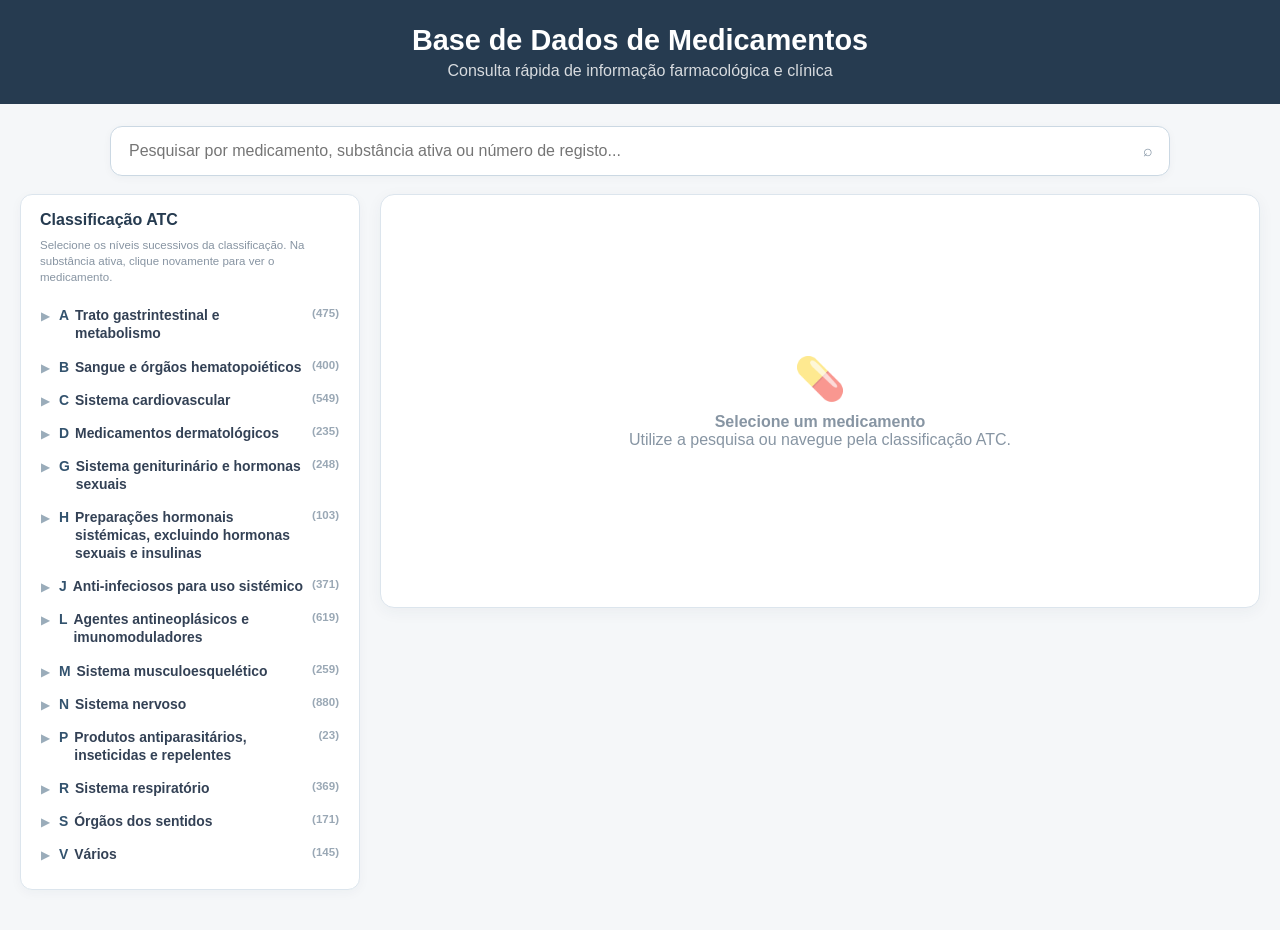
==== index.html @ 6e129ccd "Mensagem do que alteraste" ====
<!DOCTYPE html>
<html lang="pt">

<head>

<meta charset="UTF-8">

<meta
    name="viewport"
    content="width=device-width, initial-scale=1.0"
>

<title>Vademecum | Consulta de Medicamentos</title>


<style>

:root {

    --primary: #263b50;
    --accent: #258fc9;
    --accent-soft: #edf7fc;

    --bg: #f5f7f9;
    --card: #ffffff;

    --text: #334155;
    --muted: #64748b;

    --border: #dce5ed;

}


* {
    box-sizing: border-box;
}


html {
    scroll-behavior: smooth;
}


body {

    margin: 0;

    font-family:
        -apple-system,
        BlinkMacSystemFont,
        "Segoe UI",
        Roboto,
        Helvetica,
        Arial,
        sans-serif;

    background: var(--bg);

    color: var(--text);

}


/* =========================================================
   CABEÇALHO
========================================================= */

header {

    background: var(--primary);

    color: white;

    text-align: center;

    padding: 24px 20px;

}


header h1 {

    margin: 0 0 5px;

    font-size: 1.8rem;

}


header p {

    margin: 0;

    opacity: .82;

}


/* =========================================================
   PESQUISA
========================================================= */

.search-area {

    max-width: 1100px;

    margin: 22px auto 18px;

    padding: 0 20px;

    position: relative;

    z-index: 20;

}


.search-wrapper {

    position: relative;

}


.search-box {

    width: 100%;

    padding: 15px 48px 15px 18px;

    border: 1px solid #cbd8e3;

    border-radius: 12px;

    background: white;

    font-size: 1rem;

    color: var(--text);

    outline: none;

    box-shadow:
        0 2px 8px rgba(30, 50, 70, .04);

}


.search-box:focus {

    border-color: var(--accent);

    box-shadow:
        0 0 0 3px rgba(36, 150, 223, .10);

}


.search-icon {

    position: absolute;

    right: 17px;

    top: 50%;

    transform: translateY(-50%);

    color: #8494a4;

    pointer-events: none;

}


.search-results {

    display: none;

    position: absolute;

    top: calc(100% + 7px);

    left: 0;

    right: 0;

    background: white;

    border: 1px solid var(--border);

    border-radius: 12px;

    box-shadow:
        0 12px 30px rgba(30, 50, 70, .15);

    overflow-y: auto;

    max-height: 430px;

}


.search-results.visivel {

    display: block;

}


.search-result {

    padding: 12px 16px;

    cursor: pointer;

    border-bottom: 1px solid #edf1f5;

    display: flex;

    justify-content: space-between;

    gap: 20px;

}


.search-result:hover {

    background: #f5faff;

}


.search-result-name {

    font-weight: 700;

    color: var(--primary);

    margin-bottom: 3px;

}


.search-result-sub {

    font-size: .83rem;

    color: var(--muted);

}


.search-result-reg {

    font-size: .75rem;

    color: #8291a1;

    white-space: nowrap;

}


.sem-resultados {

    padding: 18px;

    text-align: center;

    color: var(--muted);

}


/* =========================================================
   LAYOUT
========================================================= */

.workspace {

    max-width: 1500px;

    margin: 0 auto 40px;

    padding: 0 20px;

    display: grid;

    grid-template-columns:
        340px minmax(0, 1fr);

    gap: 20px;

    align-items: start;

}


/* =========================================================
   ÁRVORE ATC
========================================================= */

.atc-panel {

    background: white;

    border: 1px solid var(--border);

    border-radius: 12px;

    padding: 16px 13px 18px;

    position: sticky;

    top: 15px;

    max-height: calc(100vh - 30px);

    overflow-y: auto;

    box-shadow:
        0 3px 12px rgba(30, 50, 70, .04);

}


.atc-panel h2 {

    font-size: 1rem;

    margin: 0 6px 14px;

    color: var(--primary);

}


.atc-help {

    margin: -6px 6px 14px;

    color: #8794a2;

    font-size: .72rem;

    line-height: 1.4;

}


.atc-node {

    position: relative;

}


.atc-children {

    display: none;

    position: relative;

    margin-left: 13px;

    padding-left: 12px;

}


.atc-children::before {

    content: "";

    position: absolute;

    left: 2px;

    top: 0;

    bottom: 6px;

    width: 2px;

    background: #d9eaf6;

    border-radius: 3px;

}


.atc-node.open > .atc-children {

    display: block;

}


.atc-row {

    width: 100%;

    border: 0;

    background: transparent;

    color: var(--text);

    text-align: left;

    padding: 7px;

    margin: 1px 0;

    border-radius: 7px;

    cursor: pointer;

    display: flex;

    align-items: flex-start;

    gap: 6px;

    font-family: inherit;

    line-height: 1.3;

}


.atc-row:hover {

    background: #f3f8fc;

}


.atc-row.active {

    background: var(--accent-soft);

    color: #176ea7;

}


.atc-arrow {

    width: 12px;

    flex: 0 0 12px;

    color: #9aacba;

    font-size: .68rem;

    margin-top: 3px;

    transition:
        transform .18s ease;

}


.atc-node.open >
.atc-row
.atc-arrow {

    transform: rotate(90deg);

}


.atc-code {

    font-weight: 750;

    color: #33536e;

    flex-shrink: 0;

}


.atc-row.active
.atc-code {

    color: #1378b9;

}


.atc-name {

    flex: 1;

    min-width: 0;

}


.atc-count {

    font-size: .72rem;

    color: #9aa8b5;

    white-space: nowrap;

}


.atc-row[data-level="0"] {

    font-size: .87rem;

    font-weight: 650;

}


.atc-row[data-level="1"] {

    font-size: .84rem;

}


.atc-row[data-level="2"],
.atc-row[data-level="3"],
.atc-row[data-level="4"] {

    font-size: .82rem;

}


.atc-row.substance {

    color: #176ea7;

}


.atc-row.substance
.atc-name {

    font-weight: 650;

}


/* =========================================================
   MEDICAMENTOS NA ÁRVORE
========================================================= */

.product-children {

    display: none;

    margin:
        2px 0 5px 26px;

    padding-left: 11px;

    border-left:
        2px solid #dceef9;

}


.atc-node.show-products >
.product-children {

    display: block;

}


.tree-product {

    display: block;

    width: 100%;

    border: 0;

    background: transparent;

    text-align: left;

    padding: 7px 8px;

    border-radius: 6px;

    cursor: pointer;

    font-family: inherit;

    color: #566a7d;

    font-size: .79rem;

}


.tree-product:hover {

    background: #f3f8fc;

    color: #176ea7;

}


.tree-product.active {

    background: #e9f5fc;

    color: #176ea7;

    font-weight: 650;

}


/* =========================================================
   FICHA
========================================================= */

.medicine-panel {

    min-width: 0;

}


#detalhe-medicamento {

    background: white;

    border:
        1px solid var(--border);

    border-radius: 14px;

    padding: 26px;

    box-shadow:
        0 4px 16px rgba(30, 50, 70, .05);

}


.empty-state {

    min-height: 360px;

    display: flex;

    flex-direction: column;

    align-items: center;

    justify-content: center;

    color: #8795a3;

    text-align: center;

}


.empty-state-icon {

    font-size: 2.6rem;

    opacity: .55;

    margin-bottom: 10px;

}


/* =========================================================
   TRADING CARD
========================================================= */

.trading-card-header {

    display: grid;

    grid-template-columns:
        145px minmax(0, 1fr);

    gap: 26px;

    padding-bottom: 24px;

    border-bottom:
        1px solid var(--border);

}


.coluna-foto-registo {

    display: flex;

    flex-direction: column;

    align-items: center;

}


.produto-foto {

    width: 136px;

    height: 156px;

    border:
        1px solid #d6e1e9;

    border-radius: 11px;

    background: white;

    display: flex;

    align-items: center;

    justify-content: center;

    overflow: hidden;

}


.produto-foto img {

    width: 100%;

    height: 100%;

    object-fit: contain;

    padding: 5px;

}


.registo-abaixo {

    margin-top: 8px;

    text-align: center;

    font-size: .74rem;

    color: #596b7c;

    line-height: 1.35;

}


.registo-abaixo strong {

    color: var(--primary);

}


.produto-info-principal h1 {

    margin: 3px 0 12px;

    color: var(--primary);

    font-size: 1.82rem;

    letter-spacing: -.02em;

}

.marca-registada {

    font-size: .52em;

    vertical-align: super;

    margin-left: 2px;

    font-weight: 700;

}


.produto-info-principal p {

    margin: 6px 0;

    font-size: .92rem;

    line-height: 1.5;

}


.med-link {

    width: fit-content;

    max-width: 100%;

    display: flex;

    align-items: center;

    gap: 7px;

    border: 0;

    background: transparent;

    padding: 2px 0;

    font-family: inherit;

    text-align: left;

    cursor: pointer;

    border-radius: 6px;

    transition:
        color .15s,
        background .15s,
        transform .15s;

}


.med-link:hover {

    color: var(--accent);

    transform: translateX(2px);

}


.med-link:focus-visible {

    outline: 2px solid rgba(37, 143, 201, .28);

    outline-offset: 3px;

}


.med-substancia {

    color: #3d5c78;

    font-size: 1rem;

    margin: 0 0 2px;

}


.med-forma-dose {

    color: #526d86;

    font-size: .95rem;

    margin: 2px 0 0;

}


.med-link-seta {

    font-size: 1.25em;

    line-height: 1;

    color: var(--accent);

    transition: transform .15s;

}


.med-link:hover .med-link-seta {

    transform: translateX(2px);

}


/* =========================================================
   INDICAÇÃO RESUMIDA
========================================================= */

.indicacao-rapida {

    display: inline-flex;

    align-items: center;

    gap: 5px;

    margin-top: 5px;

    padding: 0;

    border: 0;

    background: none;

    color: #536b7e;

    font-family: inherit;

    font-size: .88rem;

    cursor: pointer;

    text-align: left;

}


.indicacao-rapida strong {

    color: var(--primary);

}


.indicacao-rapida:hover {

    color: var(--accent);

}


.indicacao-seta {

    color: var(--accent);

    font-size: 1rem;

}


/* =========================================================
   ATALHOS CLÍNICOS
========================================================= */

.clinical-shortcuts {

    display: flex;

    flex-wrap: wrap;

    gap: 10px;

    margin-top: 23px;

}


.clinical-button {

    min-width: 112px;

    min-height: 116px;

    border: 1px solid #d8e3ec;

    background: #f8fbfd;

    color: #294b68;

    border-radius: 16px;

    padding: 14px 13px 11px;

    cursor: pointer;

    font-family: inherit;

    text-align: center;

    box-shadow: 0 2px 7px rgba(35, 60, 80, .035);

    transition:
        transform .15s,
        box-shadow .15s,
        border-color .15s,
        filter .15s;

}


.clinical-button:hover {

    transform: translateY(-2px);

    border-color: #b7cbdc;

    box-shadow: 0 7px 18px rgba(35, 60, 80, .09);

    filter: saturate(1.04);

}


/*
   As cores abaixo identificam categorias visuais.
   NÃO representam segurança, risco ou recomendação clínica.
*/

.shortcut-age {

    background: #eef7fd;

    color: #245a7d;

    border-color: #cfe4f2;

}


.shortcut-posologia {

    background: #eef9f5;

    color: #256553;

    border-color: #cee9df;

}


.shortcut-gravidez {

    background: #f4f2fb;

    color: #514b79;

    border-color: #ded9ef;

}


.shortcut-aleitamento {

    background: #f1f5fb;

    color: #405b7b;

    border-color: #d7e0ed;

}


.shortcut-conducao {

    background: #f4f7f9;

    color: #405a6d;

    border-color: #dbe3e8;

}


.shortcut-precaucoes {

    background: #f8f5f1;

    color: #665849;

    border-color: #e8ded3;

}


/* ÍCONE */

.clinical-icon {

    height: 44px;

    display: flex;

    align-items: center;

    justify-content: center;

    margin-bottom: 8px;

}


.clinical-icon svg {

    width: 40px;

    height: 40px;

    fill: none;

    stroke: currentColor;

    stroke-width: 1.8;

    stroke-linecap: round;

    stroke-linejoin: round;

}


/* IDADE */

.age-icon {

    width: 43px;

    height: 43px;

    margin: 0 auto 9px;

    border: 2px solid currentColor;

    border-radius: 50%;

    display: flex;

    align-items: center;

    justify-content: center;

    font-size: .94rem;

    font-weight: 800;

}


/* TEXTOS */

.clinical-label {

    display: block;

    font-size: .78rem;

    line-height: 1.15;

    font-weight: 750;

}


.clinical-info {

    display: block;

    margin-top: 7px;

    font-size: .64rem;

    color: currentColor;

    opacity: .66;

    letter-spacing: .02em;

}


.clinical-info::after {

    content: "  →";

    font-size: .78rem;

}


/* =========================================================
   SECÇÕES
========================================================= */

.sections {

    margin-top: 20px;

}


.nivel-secao {

    margin-bottom: 12px;

    border:
        1px solid var(--border);

    border-radius: 10px;

    overflow: hidden;

    background: white;

}


.nivel-secao > summary {

    padding: 14px 18px;

    cursor: pointer;

    color: var(--primary);

    background: #f8fafc;

    user-select: none;

    list-style: none;

    display: grid;

    grid-template-columns: 44px minmax(0, 1fr) 32px;

    align-items: center;

    gap: 12px;

}


.nivel-secao > summary::-webkit-details-marker {

    display: none;

}


.nivel-secao > summary:hover {

    background: #f2f7fa;

}


.section-icon {

    width: 40px;

    height: 40px;

    border-radius: 50%;

    display: flex;

    align-items: center;

    justify-content: center;

    font-size: 1.15rem;

    background: #edf6fc;

}


.section-title {

    display: block;

    font-weight: 750;

    font-size: .98rem;

    line-height: 1.25;

}


.section-subtitle {

    display: block;

    margin-top: 3px;

    color: #718399;

    font-size: .75rem;

    font-weight: 400;

    line-height: 1.35;

}


.section-chevron {

    width: 30px;

    height: 30px;

    border-radius: 50%;

    display: flex;

    align-items: center;

    justify-content: center;

    background: #edf3f8;

    color: #35546d;

    font-size: 1rem;

    transition: transform .18s ease;

}


.nivel-secao[open] > summary .section-chevron {

    transform: rotate(180deg);

}


#grupo-propriedades .section-icon {

    background: #f2effc;

}


#grupo-farmaceuticas .section-icon {

    background: #fceff4;

}


.sub-secoes-container {

    padding:
        7px 18px 18px;

    border-top:
        1px solid #edf1f4;

}


.campo-sub {

    scroll-margin-top: 20px;

    padding: 15px 4px;

    border-bottom:
        1px solid #edf1f4;

    transition:
        background .3s,
        box-shadow .3s;

}


.campo-sub:last-child {

    border-bottom: 0;

}


.campo-sub > strong {

    display: block;

    color: var(--primary);

    font-size: .93rem;

    margin-bottom: 7px;

}


.campo-texto {

    white-space: pre-line;

    color: #526477;

    line-height: 1.62;

    font-size: .9rem;

}


.campo-sub.highlight {

    background: #fff9dc;

    box-shadow:
        inset 4px 0 0 #e4bd3d;

    border-radius: 6px;

    padding-left: 12px;

}


/* =========================================================
   SUBBLOCOS DO RCM
========================================================= */

.rcm-subbloco {
    scroll-margin-top: 20px;
    margin-top: 16px;
}

.rcm-subbloco:first-child {
    margin-top: 4px;
}

.rcm-subtitulo {
    display: block;
    margin-bottom: 6px;
    color: var(--primary);
    font-size: .88rem;
}

.rcm-subbloco.highlight {
    background: #fff9dc;
    box-shadow: inset 4px 0 0 #e4bd3d;
    border-radius: 6px;
    padding: 10px 12px;
}


.farmaceuticas-grid {

    display: grid;

    grid-template-columns: minmax(0, 1fr) minmax(0, 1fr);

    gap: 0 28px;

}


.farmaceuticas-coluna {

    min-width: 0;

}


.farmaceuticas-coluna .campo-sub:last-child {

    border-bottom: 0;

}


@media (max-width: 850px) {

    .farmaceuticas-grid {

        grid-template-columns: 1fr;

        gap: 0;

    }

}


/* =========================================================
   EXCIPIENTES
========================================================= */

.excipientes-lista {

    margin: 8px 0 0;

    padding-left: 22px;

    columns: 2;

    column-gap: 35px;

}


.excipientes-lista li {

    break-inside: avoid;

    margin-bottom: 7px;

    color: #526477;

    font-size: .9rem;

    line-height: 1.4;

}


/* =========================================================
   VÍDEOS
========================================================= */

.video-box {

    margin-top: 15px;

    padding-top: 14px;

    border-top:
        1px dashed #dce5eb;

}


.video-box-title {

    font-size: .78rem;

    font-weight: 700;

    color: #65788a;

    margin-bottom: 8px;

}


.video-box iframe {

    width: 100%;

    max-width: 680px;

    aspect-ratio: 16 / 9;

    border: 0;

    border-radius: 10px;

}


/* =========================================================
   RESPONSIVO
========================================================= */

@media (max-width: 950px) {

    .workspace {

        grid-template-columns:
            1fr;

    }


    .atc-panel {

        position: static;

        max-height: 430px;

    }

}


@media (max-width: 650px) {

    .workspace,
    .search-area {

        padding-left: 12px;

        padding-right: 12px;

    }


    #detalhe-medicamento {

        padding: 17px;

    }


    .trading-card-header {

        grid-template-columns:
            1fr;

    }


    .coluna-foto-registo {

        align-items:
            flex-start;

    }


    .excipientes-lista {

        columns: 1;

    }

}


/* CLASSIFICAÇÃO DE DISPENSA — visual compacto com ícone circular e divisor */
.produto-info-principal { min-width: 0; }
.medicamento-topo { display:flex; align-items:flex-start; justify-content:space-between; gap:14px; flex-wrap:wrap; margin-bottom:7px; }
.medicamento-topo h1 { margin:3px 0 0; }
.dispensa-indicador {
  --dispensa-cor:#2368c5; --dispensa-fundo:#f4f8ff; --dispensa-borda:#bcd5ff;
  display:inline-flex; align-items:center; gap:10px; flex-shrink:0;
  max-width:min(100%, 350px); min-height:49px; box-sizing:border-box;
  padding:6px 13px 6px 7px; border:1px solid var(--dispensa-borda);
  border-radius:18px; background:var(--dispensa-fundo); color:#203a54;
  font-size:.72rem; font-weight:750; line-height:1.28;
  box-shadow:0 3px 12px rgba(29,56,85,.045); cursor:default;
}
.dispensa-icone {
  width:38px; height:38px; flex:0 0 38px; display:flex;
  align-items:center; justify-content:center; border-radius:50%;
  background:color-mix(in srgb, var(--dispensa-cor) 9%, white);
  color:var(--dispensa-cor);
}
.dispensa-icone svg { width:29px; height:29px; fill:none; stroke:currentColor; stroke-width:2.2; stroke-linecap:round; stroke-linejoin:round; }
.dispensa-msrm .dispensa-icone svg { stroke:none; fill:currentColor; }
.dispensa-separador { width:1px; height:30px; flex:0 0 1px; background:var(--dispensa-borda); }
.dispensa-texto { display:block; min-width:0; }
.dispensa-texto small { display:block; margin-top:2px; font-size:.69rem; font-weight:500; color:#708098; }
.dispensa-msrm { --dispensa-cor:#d72648; --dispensa-fundo:#fff7f9; --dispensa-borda:#ffbdcb; }
.dispensa-mnsrm { --dispensa-cor:#1768dc; --dispensa-fundo:#f5f9ff; --dispensa-borda:#c1d6ff; }
.dispensa-mnsrm-ef { --dispensa-cor:#078f7d; --dispensa-fundo:#f2fbf8; --dispensa-borda:#b5e5d9; }
@media (max-width:650px) {
  .medicamento-topo { flex-direction:column; align-items:flex-start; }
  .dispensa-indicador { max-width:100%; }
}


/* Agrupamento de apresentações */
.tree-brand {width:100%;border:0;background:#f0f7fc;color:#234c6a;border-radius:7px;padding:9px;text-align:left;cursor:pointer;font-weight:700;margin:4px 0;display:flex;justify-content:space-between;gap:8px}
.tree-brand small,.tree-form small{color:#7b90a4;font-weight:400}
.tree-brand-children{display:none;padding-left:12px;border-left:2px solid #dceef9}
.tree-brand-children.open{display:block}
.tree-form{display:block;width:100%;background:none;border:0;text-align:left;padding:7px 4px;cursor:pointer;color:#365a77;font-weight:600}
.tree-form-children{display:none;padding-left:10px}
.tree-form-children.open{display:block}
.tree-product{font-weight:400}
.search-group-more{color:#74899c;font-size:.75rem;white-space:nowrap}
.search-group-choices{border-bottom:1px solid #e6edf3;padding:9px 15px;background:#f8fbfd}
.search-choice{display:block;width:100%;padding:9px 12px;border:0;border-radius:7px;background:white;text-align:left;cursor:pointer;color:#34546d;margin:4px 0}
.search-choice:hover{background:#eaf5fc}
.presentation-picker{margin:16px 0;padding:14px;border:1px solid #dce5ed;border-radius:11px;background:#f8fbfd}
.presentation-picker-title{font-weight:700;color:#263b50;margin-bottom:10px}
.presentation-form{margin:10px 0 5px;color:#526d86;font-weight:600;font-size:.85rem}
.presentation-options{display:flex;flex-wrap:wrap;gap:7px}
.presentation-option{border:1px solid #cbdde9;border-radius:8px;padding:7px 11px;background:white;color:#31556f;cursor:pointer;font-family:inherit}
.presentation-option.active{background:#258fc9;color:white;border-color:#258fc9}

</style>

</head>


<body>


<header>

    <h1>
        Base de Dados de Medicamentos
    </h1>

    <p>
        Consulta rápida de informação farmacológica e clínica
    </p>

</header>


<!-- =====================================================
     PESQUISA
===================================================== -->

<div class="search-area">

    <div class="search-wrapper">

        <input
            id="searchBar"
            class="search-box"
            type="text"
            autocomplete="off"
            placeholder="Pesquisar por medicamento, substância ativa ou número de registo..."
        >

        <span class="search-icon">
            ⌕
        </span>

        <div
            id="searchResults"
            class="search-results"
        ></div>

    </div>

</div>


<!-- =====================================================
     CONTEÚDO
===================================================== -->

<div class="workspace">


    <aside class="atc-panel">

        <h2>
            Classificação ATC
        </h2>

        <div class="atc-help">
            Selecione os níveis sucessivos da classificação.
            Na substância ativa, clique novamente para ver o medicamento.
        </div>

        <div id="atcTree"></div>

    </aside>


    <main class="medicine-panel">

        <div id="detalhe-medicamento">

            <div class="empty-state">

                <div class="empty-state-icon">
                    💊
                </div>

                <strong>
                    Selecione um medicamento
                </strong>

                <span>
                    Utilize a pesquisa ou navegue pela classificação ATC.
                </span>

            </div>

        </div>

    </main>


</div>


<script>


/* =========================================================
   ESTADO
========================================================= */

let medicamentos = [];

let arvoreATC = {};

let medicamentoSelecionado = null;

let ultimoCliqueFolha = null;


/* =========================================================
   SVGs DOS ATALHOS
========================================================= */

const ICONES = {

    posologia: `
        <svg viewBox="0 0 48 48" aria-hidden="true">
            <rect x="8" y="14" width="20" height="26" rx="4"/>
            <path d="M13 14V9h10v5"/>
            <path d="M13 27h10"/>
            <path d="M18 22v10"/>
            <circle cx="34" cy="18" r="9"/>
            <path d="M34 13v5l4 2"/>
        </svg>
    `,

    gravidez: `
        <svg viewBox="0 0 48 48" aria-hidden="true">
            <circle cx="19" cy="9" r="4"/>
            <path d="M18 14c-2 5-3 10-2 15 1 6 5 10 11 10"/>
            <path d="M19 17c8 0 13 5 13 12 0 6-4 10-10 10"/>
            <path d="M29 23c2-3 7-1 7 2 0 4-7 8-7 8s-7-4-7-8c0-3 5-5 7-2Z"/>
        </svg>
    `,

    aleitamento: `
        <svg viewBox="0 0 48 48" aria-hidden="true">
            <circle cx="18" cy="10" r="4"/>
            <circle cx="31" cy="25" r="5"/>
            <path d="M14 16c-3 5-4 11-2 17 2 5 7 8 13 8"/>
            <path d="M18 18c2 6 6 10 12 11"/>
            <path d="M13 31c5 1 9 0 13-3"/>
            <path d="M25 33c4 0 7-2 9-5"/>
        </svg>
    `,

    conducao: `
        <svg viewBox="0 0 48 48" aria-hidden="true">
            <circle cx="24" cy="24" r="18"/>
            <circle cx="24" cy="24" r="4"/>
            <path d="M7 21h34"/>
            <path d="M21 27 14 39"/>
            <path d="M27 27 34 39"/>
        </svg>
    `,

    precaucoes: `
        <svg viewBox="0 0 48 48" aria-hidden="true">
            <path d="M24 6 44 41H4L24 6Z"/>
            <path d="M24 17v12"/>
            <circle cx="24" cy="35" r="1.5" fill="currentColor" stroke="none"/>
        </svg>
    `

};


/* =========================================================
   UTILITÁRIOS
========================================================= */

function esc(valor) {

    return String(
        valor == null ? "" : valor
    ).replace(
        /[&<>"']/g,
        caractere => ({
            "&": "&amp;",
            "<": "&lt;",
            ">": "&gt;",
            '"': "&quot;",
            "'": "&#39;"
        }[caractere])
    );

}


function norm(valor) {

    return String(valor || "")
        .toLowerCase()
        .normalize("NFD")
        .replace(
            /[\u0300-\u036f]/g,
            ""
        );

}



/* Agrupar sem perder as apresentações individuais do Excel */
function chaveGrupo(med) {
    return [norm(med.nome_medicamento).trim(), norm(med.substancia_ativa).trim()].join("||");
}
function gruposDeMedicamentos(lista) {
    const mapa = new Map();
    lista.forEach(med => {
        const chave = chaveGrupo(med);
        if (!mapa.has(chave)) mapa.set(chave, { nome: med.nome_medicamento, substancia: med.substancia_ativa, meds: [] });
        mapa.get(chave).meds.push(med);
    });
    return [...mapa.values()].sort((a,b) => a.nome.localeCompare(b.nome,"pt"));
}
/* Designação abreviada apenas para navegação; o dado original permanece na ficha. */
function formaParaNavegacao(valor) {
    const original = String(valor || "").trim();
    const chave = norm(original).replace(/\s+/g, " ").trim();
    // Apenas as três formas convencionais abaixo são agrupadas.
    // Não agrupar libertação modificada, gastrorresistentes, orodispersíveis, etc.
    if (/^comprimidos?$/.test(chave) ||
        /^comprimidos? revestidos?$/.test(chave) ||
        /^comprimidos? revestidos? por pelicula$/.test(chave)) {
        return "Comprimidos";
    }
    return original || "Forma não indicada";
}

function formasDoGrupo(grupo) {
    const mapa = new Map();
    grupo.meds.forEach(med => {
        const forma = formaParaNavegacao(med.forma_farmaceutica);
        const chave = norm(forma);
        if (!mapa.has(chave)) mapa.set(chave, {nome: forma, meds: []});
        mapa.get(chave).meds.push(med);
    });
    return [...mapa.values()].sort((a,b) => a.nome.localeCompare(b.nome,"pt"));
}
function nomeApresentacao(med) {
    return med.dosagem || (med.numero_registo ? "N.º " + med.numero_registo : "Ver ficha");
}
function escolherApresentacao(med) {
    selecionarMedicamento(med);
    searchBar.value = med.nome_medicamento;
    fecharResultadosPesquisa();
}
function adicionarSeletorApresentacoes(med) {
    const relacionados = medicamentos.filter(m => chaveGrupo(m) === chaveGrupo(med));
    if (relacionados.length < 2) return;
    const detalhe = document.getElementById("detalhe-medicamento");
    const painel = document.createElement("div");
    painel.className = "presentation-picker";
    const titulo = document.createElement("div");
    titulo.className = "presentation-picker-title";
    titulo.textContent = "Outras apresentações de " + med.nome_medicamento;
    painel.appendChild(titulo);
    formasDoGrupo({meds: relacionados}).forEach(forma => {
        const rotulo = document.createElement("div");
        rotulo.className = "presentation-form";
        rotulo.textContent = forma.nome;
        painel.appendChild(rotulo);
        const opcoes = document.createElement("div");
        opcoes.className = "presentation-options";
        forma.meds.forEach(item => {
            const botao = document.createElement("button");
            botao.type = "button";
            botao.className = "presentation-option" + (item._id === med._id ? " active" : "");
            botao.textContent = nomeApresentacao(item);
            botao.addEventListener("click", () => selecionarMedicamento(item));
            opcoes.appendChild(botao);
        });
        painel.appendChild(opcoes);
    });
    const header = detalhe.querySelector(".trading-card-header");
    if (header) header.insertAdjacentElement("afterend", painel);
    else detalhe.prepend(painel);
}

/* =========================================================
   CARREGAR DADOS
========================================================= */

async function carregarDados() {

    try {

        const resposta =
            await fetch(
                "medicamentos.json"
            );


        if (!resposta.ok) {

            throw new Error(
                "HTTP " +
                resposta.status
            );

        }


        medicamentos =
            await resposta.json();


        medicamentos.forEach(
            (med, indice) => {

                med._id =
                    indice;


                med._busca =
                    norm([

                        med.nome_medicamento,

                        med.substancia_ativa,

                        med.numero_registo

                    ].join(" "));

            }
        );


        construirDadosATC();

        renderizarArvore();


    } catch (erro) {

        console.error(
            erro
        );

    }

}


/* =========================================================
   CONSTRUIR ÁRVORE
========================================================= */

function construirDadosATC() {

    arvoreATC = {};


    medicamentos.forEach(
        med => {

            let nivelAtual =
                arvoreATC;


            const niveis =
                (
                    med.atc_niveis ||
                    []
                )
                .filter(Boolean);


            niveis.forEach(
                (nivel, indice) => {

                    if (
                        !nivelAtual[
                            nivel.codigo
                        ]
                    ) {

                        nivelAtual[
                            nivel.codigo
                        ] = {

                            codigo:
                                nivel.codigo,

                            nome:
                                nivel.nome,

                            level:
                                indice,

                            total:
                                0,

                            children:
                                {},

                            medicamentos:
                                []

                        };

                    }


                    const no =
                        nivelAtual[
                            nivel.codigo
                        ];


                    no.total++;


                    if (
                        indice ===
                        niveis.length - 1
                    ) {

                        no
                            .medicamentos
                            .push(
                                med
                            );

                    }


                    nivelAtual =
                        no.children;

                }
            );

        }
    );

}


/* =========================================================
   RENDERIZAR ÁRVORE
========================================================= */

function renderizarArvore() {

    const container =
        document.getElementById(
            "atcTree"
        );


    container.innerHTML =
        "";


    Object
        .keys(arvoreATC)
        .sort()
        .forEach(
            codigo => {

                container.appendChild(
                    criarNoATC(
                        arvoreATC[
                            codigo
                        ]
                    )
                );

            }
        );

}


/* =========================================================
   CRIAR NÓ
========================================================= */

function criarNoATC(no) {

    const wrapper =
        document.createElement(
            "div"
        );


    wrapper.className =
        "atc-node";


    wrapper.dataset.level =
        no.level;


    wrapper.dataset.code =
        no.codigo;


    const row =
        document.createElement(
            "button"
        );


    row.type =
        "button";


    row.className =
        "atc-row";


    row.dataset.level =
        no.level;


    row.dataset.code =
        no.codigo;


    const temFilhos =
        Object.keys(
            no.children
        ).length > 0;


    const eSubstancia =
        no.level === 4;


    if (eSubstancia) {

        row.classList.add(
            "substance"
        );

    }


    let nomeVisivel =
        no.nome;


    if (
        eSubstancia &&
        no.medicamentos.length
    ) {

        nomeVisivel =
            no.medicamentos[0]
                .substancia_ativa
            || no.nome;

    }


    row.innerHTML = `

        <span class="atc-arrow">

            ${
                temFilhos ||
                eSubstancia
                    ? "▶"
                    : ""
            }

        </span>

        <span class="atc-code">

            ${esc(
                no.codigo
            )}

        </span>

        <span class="atc-name">

            ${esc(
                nomeVisivel
            )}

        </span>

        <span class="atc-count">

            (${no.total})

        </span>

    `;


    row.addEventListener(
        "click",
        evento => {

            evento.stopPropagation();

            clicarNoATC(
                wrapper,
                no
            );

        }
    );


    wrapper.appendChild(
        row
    );


    /* FILHOS */

    if (temFilhos) {

        const children =
            document.createElement(
                "div"
            );


        children.className =
            "atc-children";


        Object
            .keys(no.children)
            .sort()
            .forEach(
                codigo => {

                    children.appendChild(
                        criarNoATC(
                            no.children[
                                codigo
                            ]
                        )
                    );

                }
            );


        wrapper.appendChild(
            children
        );

    }


    /* MEDICAMENTOS */

    if (eSubstancia) {

        const products =
            document.createElement(
                "div"
            );


        products.className =
            "product-children";


        gruposDeMedicamentos(no.medicamentos).forEach(grupo => {
            if (grupo.meds.length === 1) {
                const med = grupo.meds[0];
                const botao = document.createElement("button");
                botao.type = "button";
                botao.className = "tree-product";
                botao.dataset.medId = med._id;
                botao.textContent = med.nome_medicamento;
                botao.addEventListener("click", evento => {evento.stopPropagation(); selecionarMedicamento(med);});
                products.appendChild(botao);
                return;
            }
            const marca = document.createElement("button");
            marca.type = "button";
            marca.className = "tree-brand";
            marca.innerHTML = `<span>${esc(grupo.nome)}</span><small>${grupo.meds.length} apresentações ▸</small>`;
            const conteudo = document.createElement("div");
            conteudo.className = "tree-brand-children";
            marca.addEventListener("click", evento => {evento.stopPropagation();conteudo.classList.toggle("open");});
            formasDoGrupo(grupo).forEach(forma => {
                const formaBotao = document.createElement("button");
                formaBotao.type = "button";
                formaBotao.className = "tree-form";
                formaBotao.innerHTML = `${esc(forma.nome)} <small>(${forma.meds.length}) ▸</small>`;
                const apresentacoes = document.createElement("div");
                apresentacoes.className = "tree-form-children";
                formaBotao.addEventListener("click", evento => {evento.stopPropagation();apresentacoes.classList.toggle("open");});
                forma.meds.forEach(med => {
                    const botao = document.createElement("button");
                    botao.type = "button";
                    botao.className = "tree-product";
                    botao.dataset.medId = med._id;
                    botao.textContent = nomeApresentacao(med);
                    botao.addEventListener("click", evento => {evento.stopPropagation();selecionarMedicamento(med);});
                    apresentacoes.appendChild(botao);
                });
                conteudo.append(formaBotao, apresentacoes);
            });
            products.append(marca, conteudo);
        });

        wrapper.appendChild(
            products
        );

    }


    return wrapper;

}


/* =========================================================
   CLICAR NA ÁRVORE
========================================================= */

function clicarNoATC(
    wrapper,
    no
) {

    const level =
        no.level;


    const jaAberto =
        wrapper.classList.contains(
            "open"
        );


    if (level === 4) {

        const chave =
            no.codigo;


        if (
            ultimoCliqueFolha ===
            chave
        ) {

            if (
                no.medicamentos.length ===
                1
            ) {

                selecionarMedicamento(
                    no.medicamentos[0]
                );

            } else {

                fecharProdutosDoMesmoNivel(
                    wrapper
                );

                wrapper
                    .classList
                    .toggle(
                        "show-products"
                    );

            }


            ultimoCliqueFolha =
                null;


        } else {

            fecharProdutosDoMesmoNivel(
                wrapper
            );


            marcarNoAtivo(
                wrapper
            );


            ultimoCliqueFolha =
                chave;

        }


        return;

    }


    ultimoCliqueFolha =
        null;


    fecharIrmaos(
        wrapper
    );


    if (jaAberto) {

        fecharRamo(
            wrapper
        );

    } else {

        wrapper.classList.add(
            "open"
        );

        marcarNoAtivo(
            wrapper
        );

    }

}


/* =========================================================
   FECHAR IRMÃOS
========================================================= */

function fecharIrmaos(
    wrapper
) {

    const parent =
        wrapper.parentElement;


    if (!parent) return;


    Array
        .from(
            parent.children
        )
        .forEach(
            irmao => {

                if (
                    irmao !== wrapper &&
                    irmao
                        .classList
                        .contains(
                            "atc-node"
                        )
                ) {

                    fecharRamo(
                        irmao
                    );

                }

            }
        );

}


/* =========================================================
   FECHAR RAMO
========================================================= */

function fecharRamo(
    wrapper
) {

    wrapper
        .classList
        .remove(
            "open",
            "show-products"
        );


    wrapper
        .querySelectorAll(
            ".atc-node"
        )
        .forEach(
            no => {

                no
                    .classList
                    .remove(
                        "open",
                        "show-products"
                    );

            }
        );


    wrapper
        .querySelectorAll(
            ".atc-row"
        )
        .forEach(
            row => {

                row
                    .classList
                    .remove(
                        "active"
                    );

            }
        );

}


/* =========================================================
   PRODUTOS
========================================================= */

function fecharProdutosDoMesmoNivel(
    atual
) {

    document
        .querySelectorAll(
            ".atc-node.show-products"
        )
        .forEach(
            no => {

                if (
                    no !== atual
                ) {

                    no
                        .classList
                        .remove(
                            "show-products"
                        );

                }

            }
        );

}


/* =========================================================
   ATIVO
========================================================= */

function marcarNoAtivo(
    wrapper
) {

    const level =
        wrapper.dataset.level;


    document
        .querySelectorAll(
            `.atc-row[data-level="${level}"]`
        )
        .forEach(
            row => {

                row
                    .classList
                    .remove(
                        "active"
                    );

            }
        );


    const row =
        wrapper.querySelector(
            ":scope > .atc-row"
        );


    if (row) {

        row
            .classList
            .add(
                "active"
            );

    }

}


/* =========================================================
   ABRIR CAMINHO DO MEDICAMENTO
========================================================= */

function abrirCaminhoMedicamento(
    med
) {

    document
        .querySelectorAll(
            ".atc-node"
        )
        .forEach(
            no => {

                no
                    .classList
                    .remove(
                        "open",
                        "show-products"
                    );

            }
        );


    document
        .querySelectorAll(
            ".atc-row"
        )
        .forEach(
            row => {

                row
                    .classList
                    .remove(
                        "active"
                    );

            }
        );


    const niveis =
        (
            med.atc_niveis ||
            []
        )
        .filter(Boolean);


    niveis.forEach(
        (nivel, indice) => {

            const row =
                document.querySelector(
                    `.atc-row[data-level="${indice}"][data-code="${CSS.escape(nivel.codigo)}"]`
                );


            if (!row) return;


            const wrapper =
                row.closest(
                    ".atc-node"
                );


            row.classList.add(
                "active"
            );


            if (
                indice < 4
            ) {

                wrapper
                    .classList
                    .add(
                        "open"
                    );

            }


            if (
                indice === 4 &&
                wrapper
                    .querySelectorAll(
                        ".tree-product"
                    )
                    .length > 1
            ) {

                wrapper
                    .classList
                    .add(
                        "show-products"
                    );

            }

        }
    );


    document
        .querySelectorAll(
            ".tree-product"
        )
        .forEach(
            botao => {

                botao
                    .classList
                    .toggle(
                        "active",

                        Number(
                            botao.dataset.medId
                        ) ===
                        med._id
                    );

            }
        );

    const selecionado = document.querySelector(`.tree-product[data-med-id="${med._id}"]`);
    if (selecionado) {
        const no = selecionado.closest(".atc-node");
        if (no) no.classList.add("show-products");
        const marca = selecionado.closest(".tree-brand-children");
        if (marca) marca.classList.add("open");
        const forma = selecionado.closest(".tree-form-children");
        if (forma) forma.classList.add("open");
    }

}


/* =========================================================
   PESQUISA
========================================================= */

const searchBar =
    document.getElementById(
        "searchBar"
    );


const searchResults =
    document.getElementById(
        "searchResults"
    );


searchBar.addEventListener(
    "input",
    pesquisar
);


function pesquisar() {

    const termo =
        norm(
            searchBar
                .value
                .trim()
        );


    if (!termo) {

        fecharResultadosPesquisa();

        return;

    }


    const grupos = gruposDeMedicamentos(medicamentos.filter(med => med._busca.includes(termo))).slice(0,12);
    if (!grupos.length) {
        searchResults.innerHTML = '<div class="sem-resultados">Nenhum medicamento encontrado.</div>';
        searchResults.classList.add("visivel");
        return;
    }
    searchResults.innerHTML = "";
    grupos.forEach(grupo => {
        const linha = document.createElement("div");
        linha.className = "search-result";
        linha.innerHTML = `<div><div class="search-result-name">${esc(grupo.nome)}</div><div class="search-result-sub">${esc(grupo.substancia || "")}</div></div><div class="search-group-more">${grupo.meds.length === 1 ? "Ver ficha" : grupo.meds.length + " apresentações ▾"}</div>`;
        searchResults.appendChild(linha);
        if (grupo.meds.length === 1) {
            linha.addEventListener("click", () => escolherApresentacao(grupo.meds[0]));
        } else {
            const opcoes = document.createElement("div");
            opcoes.className = "search-group-choices";
            opcoes.style.display = "none";
            formasDoGrupo(grupo).forEach(forma => {
                const subtitulo = document.createElement("div");
                subtitulo.className = "presentation-form";
                subtitulo.textContent = forma.nome;
                opcoes.appendChild(subtitulo);
                forma.meds.forEach(med => {
                    const botao = document.createElement("button");
                    botao.type = "button";
                    botao.className = "search-choice";
                    botao.textContent = nomeApresentacao(med) + (med.numero_registo ? " · N.º " + med.numero_registo : "");
                    botao.addEventListener("click", () => escolherApresentacao(med));
                    opcoes.appendChild(botao);
                });
            });
            linha.addEventListener("click", () => {opcoes.style.display = opcoes.style.display === "none" ? "block" : "none";});
            searchResults.appendChild(opcoes);
        }
    });
    searchResults.classList.add("visivel");
}


function fecharResultadosPesquisa() {

    searchResults
        .classList
        .remove(
            "visivel"
        );

}


document.addEventListener(
    "click",
    evento => {

        if (
            !evento
                .target
                .closest(
                    ".search-wrapper"
                )
        ) {

            fecharResultadosPesquisa();

        }

    }
);


/* =========================================================
   SELECIONAR MEDICAMENTO
========================================================= */

function selecionarMedicamento(
    med
) {

    medicamentoSelecionado =
        med;


    abrirCaminhoMedicamento(
        med
    );


    mostrarDetalhes(
        med
    );

    adicionarSeletorApresentacoes(med);

}


/* =========================================================
   ATALHOS
========================================================= */

function criarAtalhosClinicos(
    med
) {

    let html = `

        <div class="clinical-shortcuts">

    `;


    /* IDADE MÍNIMA */

    if (
        med.idade_minima &&
        /^\d+$/.test(
            String(
                med.idade_minima
            )
        )
    ) {

        html += `

            <button
                class="clinical-button shortcut-age"
                type="button"
                onclick="irParaSecao('posologia')"
                title="Ir para Posologia e modo de administração"
            >

                <div class="age-icon">

                    ${esc(
                        med.idade_minima
                    )}+

                </div>

                <span class="clinical-label">
                    Idade mínima
                </span>

                <span class="clinical-info">
                    + info
                </span>

            </button>

        `;

    }


    /* POSOLOGIA */

    html += `

        <button
            class="clinical-button shortcut-posologia"
            type="button"
            onclick="irParaSecao('posologia')"
            title="Ir para Posologia e modo de administração"
        >

            <span class="clinical-icon">

                ${ICONES.posologia}

            </span>

            <span class="clinical-label">
                Posologia
            </span>

            <span class="clinical-info">
                + info
            </span>

        </button>


        <button
            class="clinical-button shortcut-gravidez"
            type="button"
            onclick="irParaSecao('gravidez-aleitamento', 'gravidez')"
            title="Ir para informação sobre gravidez"
        >

            <span class="clinical-icon">

                ${ICONES.gravidez}

            </span>

            <span class="clinical-label">
                Gravidez
            </span>

            <span class="clinical-info">
                + info
            </span>

        </button>


        <button
            class="clinical-button shortcut-aleitamento"
            type="button"
            onclick="irParaSecao('gravidez-aleitamento', 'aleitamento')"
            title="Ir para informação sobre aleitamento"
        >

            <span class="clinical-icon">

                ${ICONES.aleitamento}

            </span>

            <span class="clinical-label">
                Aleitamento
            </span>

            <span class="clinical-info">
                + info
            </span>

        </button>


        <button
            class="clinical-button shortcut-conducao"
            type="button"
            onclick="irParaSecao('conducao-maquinas')"
            title="Ir para condução e utilização de máquinas"
        >

            <span class="clinical-icon">

                ${ICONES.conducao}

            </span>

            <span class="clinical-label">
                Condução
            </span>

            <span class="clinical-info">
                + info
            </span>

        </button>


        <button
            class="clinical-button shortcut-precaucoes"
            type="button"
            onclick="irParaSecao('advertencias')"
            title="Ir para Advertências e precauções"
        >

            <span class="clinical-icon">

                ${ICONES.precaucoes}

            </span>

            <span class="clinical-label">
                Precauções
            </span>

            <span class="clinical-info">
                + info
            </span>

        </button>


        </div>

    `;


    return html;

}


/* =========================================================
   EXCIPIENTES
========================================================= */

function criarListaExcipientes(
    texto
) {

    if (!texto) {

        return `

            <div class="campo-texto">
                N/D
            </div>

        `;

    }


    const itens =
        String(texto)
        .split(
            /[,;\n]+/
        )
        .map(
            item =>
                item.trim()
        )
        .filter(Boolean);


    if (
        itens.length <= 1
    ) {

        return `

            <div class="campo-texto">

                ${esc(texto)}

            </div>

        `;

    }


    return `

        <ul class="excipientes-lista">

            ${
                itens
                .map(
                    item =>
                        `<li>${esc(item)}</li>`
                )
                .join("")
            }

        </ul>

    `;

}


/* =========================================================
   FERTILIDADE, GRAVIDEZ E ALEITAMENTO
========================================================= */

function formatarGravidezAleitamento(texto) {

    if (!texto) {
        return `<div class="campo-texto">N/D</div>`;
    }

    const original = String(texto).trim();

    /*
       O RCM chega muitas vezes como texto corrido:
       "Gravidez ... Amamentação ..." ou "Gravidez ... Aleitamento ...".
       Aqui apenas melhoramos a apresentação visual; o conteúdo permanece igual.
    */
    const marcadores = [
        { regex: /\bFertilidade\b\s*:?\s*/gi, titulo: "Fertilidade", id: "fertilidade" },
        { regex: /\bGravidez\b\s*:?\s*/gi, titulo: "Gravidez", id: "gravidez" },
        { regex: /\b(?:Amamentação|Aleitamento)\b\s*:?\s*/gi, titulo: "Aleitamento", id: "aleitamento" }
    ];

    let ocorrencias = [];

    marcadores.forEach(marcador => {
        let match;
        marcador.regex.lastIndex = 0;

        while ((match = marcador.regex.exec(original)) !== null) {
            ocorrencias.push({
                index: match.index,
                fim: match.index + match[0].length,
                titulo: marcador.titulo,
                id: marcador.id
            });

            if (match[0].length === 0) break;
        }
    });

    ocorrencias.sort((a, b) => a.index - b.index);

    // Evita falsos positivos repetidos dentro do corpo do texto.
    const primeiras = [];
    const idsVistos = new Set();

    ocorrencias.forEach(item => {
        if (!idsVistos.has(item.id)) {
            idsVistos.add(item.id);
            primeiras.push(item);
        }
    });

    primeiras.sort((a, b) => a.index - b.index);

    if (!primeiras.length) {
        return `<div class="campo-texto">${esc(original)}</div>`;
    }

    let html = "";

    // Preserva eventual texto introdutório antes do primeiro subtítulo.
    if (primeiras[0].index > 0) {
        const intro = original.slice(0, primeiras[0].index).trim();
        if (intro) {
            html += `<div class="campo-texto">${esc(intro)}</div>`;
        }
    }

    primeiras.forEach((item, indice) => {
        const proximo = primeiras[indice + 1];
        const conteudo = original
            .slice(item.fim, proximo ? proximo.index : original.length)
            .trim();

        html += `
            <div class="rcm-subbloco" id="${item.id}">
                <strong class="rcm-subtitulo">${esc(item.titulo)}</strong>
                <div class="campo-texto">${esc(conteudo || "N/D")}</div>
            </div>
        `;
    });

    return html;
}


/* =========================================================
   YOUTUBE
========================================================= */

function converterYoutubeEmbed(
    url
) {

    if (!url) return "";


    const texto =
        String(url).trim();


    if (
        texto.includes(
            "youtube.com/embed/"
        )
    ) {

        return texto;

    }


    let match =
        texto.match(
            /youtube\.com\/watch\?v=([^&]+)/
        );


    if (match) {

        return (
            "https://www.youtube.com/embed/" +
            match[1]
        );

    }


    match =
        texto.match(
            /youtu\.be\/([^?&]+)/
        );


    if (match) {

        return (
            "https://www.youtube.com/embed/" +
            match[1]
        );

    }


    return "";

}


function criarVideo(
    url,
    titulo
) {

    const embed =
        converterYoutubeEmbed(
            url
        );


    if (!embed) {

        return "";

    }


    return `

        <div class="video-box">

            <div class="video-box-title">

                ▶ ${esc(titulo)}

            </div>

            <iframe
                src="${esc(embed)}"
                title="${esc(titulo)}"
                loading="lazy"
                allowfullscreen
            ></iframe>

        </div>

    `;

}


/* =========================================================
   MOSTRAR FICHA
========================================================= */


/* Classificação de dispensa: dados exclusivamente da coluna Excel. */
function criarIndicadorDispensa(med) {
    const codigo = String(med.classificacao_dispensa || '').trim().toUpperCase();
    const categorias = {
        'MSRM': ['Medicamento sujeito a receita médica', ''],
        'MNSRM-EF': ['Medicamento não sujeito a receita médica', 'Exclusivo de farmácia'],
        'MNSRM': ['Medicamento não sujeito a receita médica', '']
    };
    const categoria = categorias[codigo];
    if (!categoria) return '';
    // Ícones personalizados: Rx, cruz de farmácia e carrinho com cápsula.
    const icone = codigo === 'MSRM'
        ? '<text x="3" y="24" font-size="23" font-weight="800" font-family="Arial, sans-serif">R</text><text x="18" y="30" font-size="18" font-weight="800" font-family="Arial, sans-serif">x</text>'
        : codigo === 'MNSRM-EF'
            ? '<path d="M12 3h8v9h9v8h-9v9h-8v-9H3v-8h9z"/>'
            : '<path d="M2.5 5.5h3.8l3.1 17h17.1l2.7-11.5H9"/><circle cx="12.5" cy="28" r="1.3"/><circle cx="24.2" cy="28" r="1.3"/><rect x="13" y="9.5" width="13" height="8" rx="4" transform="rotate(-40 19.5 13.5)"/><path d="M17 10.5l5 6"/>';
    return `<div class="dispensa-indicador dispensa-${codigo.toLowerCase().replace(/[^a-z0-9]+/g, '-')}" aria-label="${esc(categoria.join(' '))}" title="Classificação de dispensa">
        <span class="dispensa-icone" aria-hidden="true"><svg viewBox="0 0 32 32">${icone}</svg></span>
        <span class="dispensa-separador" aria-hidden="true"></span>
        <span class="dispensa-texto">${esc(categoria[0])}${categoria[1] ? `<small>${esc(categoria[1])}</small>` : ''}</span>
    </div>`;
}

function mostrarDetalhes(
    med
) {

    const formaDose =
        [
            med.forma_farmaceutica,
            med.dosagem
        ]
        .filter(Boolean)
        .join(" – ");


    const foto =
        med.foto &&
        String(
            med.foto
        ).trim()

        ?

        String(
            med.foto
        ).trim()

        :

        "Imagens/Generic.webp";


    const registo =
        med.numero_registo
        ||
        "N/D";


    const indicacaoRapida =
        med.indicacao_resumida

        ?

        `

            <button
                class="indicacao-rapida"
                type="button"
                onclick="irParaSecao('indicacoes')"
                title="Ver indicações terapêuticas completas"
            >

                <span>

                    <strong>
                        Indicação:
                    </strong>

                    ${esc(
                        med.indicacao_resumida
                    )}

                </span>

                <span class="indicacao-seta">
                    ›
                </span>

            </button>

        `

        :

        "";


    const detalhe =
        document.getElementById(
            "detalhe-medicamento"
        );


    detalhe.innerHTML = `


        <div class="trading-card-header">


            <div class="coluna-foto-registo">


                <div class="produto-foto">

                    <img
                        src="${esc(foto)}"
                        alt="${esc(
                            med.nome_medicamento
                        )}"

                        onerror="
                            if (!this.dataset.fallback) {
                                this.dataset.fallback='1';
                                this.src='Imagens/Generic.webp';
                            }
                        "
                    >

                </div>


                <div class="registo-abaixo">

                    <strong>
                        N.º de registo
                    </strong>

                    <br>

                    ${esc(
                        registo
                    )}

                </div>


            </div>



            <div class="produto-info-principal">


                <div class="medicamento-topo">
                    <h1>
                        ${esc(med.nome_medicamento || "Sem nome")}<span class="marca-registada">®</span>
                    </h1>
                    ${criarIndicadorDispensa(med)}
                </div>


                <button
                    class="med-link med-substancia"
                    type="button"
                    onclick="irParaSecao('composicao')"
                    title="Ver composição"
                >

                    <span>
                        ${esc(
                            med.substancia_ativa ||
                            "N/D"
                        )}
                    </span>

                    <span class="med-link-seta">›</span>

                </button>


                <button
                    class="med-link med-forma-dose"
                    type="button"
                    onclick="irParaSecao('forma-farmaceutica')"
                    title="Ver forma farmacêutica"
                >

                    <span>
                        ${esc(
                            formaDose ||
                            "N/D"
                        )}
                    </span>

                    <span class="med-link-seta">›</span>

                </button>


                ${indicacaoRapida}


                ${criarAtalhosClinicos(
                    med
                )}


            </div>


        </div>



        <div class="sections">


            <!-- =====================================
                 INFORMAÇÕES CLÍNICAS
            ====================================== -->

            <details
                class="nivel-secao"
                id="grupo-informacoes-clinicas"
            >

                <summary>
                    <span class="section-icon">▣</span>
                    <span>
                        <span class="section-title">Informações Clínicas</span>
                        <span class="section-subtitle">Indicações, posologia, contraindicações, advertências, interações, gravidez, aleitamento, condução, efeitos indesejáveis e sobredosagem</span>
                    </span>
                    <span class="section-chevron">⌄</span>
                </summary>


                <div class="sub-secoes-container">


                    <section
                        class="campo-sub"
                        id="indicacoes"
                    >

                        <strong>
                            Indicações terapêuticas
                        </strong>

                        <div class="campo-texto">

                            ${esc(
                                med.indicacao_terapeutica ||
                                "N/D"
                            )}

                        </div>

                    </section>



                    <section
                        class="campo-sub"
                        id="posologia"
                    >

                        <strong>
                            Posologia e modo de administração
                        </strong>

                        <div class="campo-texto">

                            ${esc(
                                med.posologia ||
                                "N/D"
                            )}

                        </div>

                    </section>



                    <section
                        class="campo-sub"
                        id="contraindicacoes"
                    >

                        <strong>
                            Contraindicações
                        </strong>

                        <div class="campo-texto">

                            ${esc(
                                med.contra_indicacoes ||
                                "N/D"
                            )}

                        </div>

                    </section>



                    <section
                        class="campo-sub"
                        id="advertencias"
                    >

                        <strong>
                            Advertências e precauções especiais de utilização
                        </strong>

                        <div class="campo-texto">

                            ${esc(
                                med.advertencias ||
                                "N/D"
                            )}

                        </div>

                    </section>



                    <section
                        class="campo-sub"
                        id="interacoes"
                    >

                        <strong>
                            Interações medicamentosas e outras formas de interação
                        </strong>

                        <div class="campo-texto">

                            ${esc(
                                med.interacoes ||
                                "N/D"
                            )}

                        </div>

                    </section>



                    <section
                        class="campo-sub"
                        id="gravidez-aleitamento"
                    >

                        <strong>
                            Fertilidade, gravidez e aleitamento
                        </strong>

                        ${formatarGravidezAleitamento(
                            med.gravidez_aleitamento
                        )}

                    </section>



                    <section
                        class="campo-sub"
                        id="conducao-maquinas"
                    >

                        <strong>
                            Efeitos sobre a capacidade de conduzir e utilizar máquinas
                        </strong>

                        <div class="campo-texto">

                            ${esc(
                                med.conducao_maquinas ||
                                "N/D"
                            )}

                        </div>

                    </section>



                    <section
                        class="campo-sub"
                        id="efeitos-indesejaveis"
                    >

                        <strong>
                            Efeitos indesejáveis
                        </strong>

                        <div class="campo-texto">

                            ${esc(
                                med.efeitos_indesejaveis ||
                                "N/D"
                            )}

                        </div>

                    </section>



                    <section
                        class="campo-sub"
                        id="sobredosagem"
                    >

                        <strong>
                            Sobredosagem
                        </strong>

                        <div class="campo-texto">

                            ${esc(
                                med.sobredosagem ||
                                "N/D"
                            )}

                        </div>

                    </section>


                </div>

            </details>



            <!-- =====================================
                 PROPRIEDADES FARMACOLÓGICAS
            ====================================== -->

            <details
                class="nivel-secao"
                id="grupo-propriedades"
            >

                <summary>
                    <span class="section-icon">⌬</span>
                    <span>
                        <span class="section-title">Propriedades Farmacológicas</span>
                        <span class="section-subtitle">Farmacodinâmica, farmacocinética, alvo terapêutico e grupo farmacoterapêutico</span>
                    </span>
                    <span class="section-chevron">⌄</span>
                </summary>


                <div class="sub-secoes-container">


                    <section
                        class="campo-sub"
                        id="farmacodinamica"
                    >

                        <strong>
                            Propriedades farmacodinâmicas
                        </strong>

                        <div class="campo-texto">

                            ${esc(
                                med.propriedades_farmacodinamicas ||
                                "N/D"
                            )}

                        </div>


                        ${criarVideo(
                            med.video_farmacodinamica,
                            "Vídeo — Farmacodinâmica"
                        )}


                    </section>



                    <section
                        class="campo-sub"
                        id="farmacocinetica"
                    >

                        <strong>
                            Propriedades farmacocinéticas
                        </strong>

                        <div class="campo-texto">

                            ${esc(
                                med.propriedades_farmacocineticas ||
                                "N/D"
                            )}

                        </div>


                        ${criarVideo(
                            med.video_farmacocinetica,
                            "Vídeo — Farmacocinética"
                        )}


                    </section>



                    <section
                        class="campo-sub"
                        id="alvo-terapeutico"
                    >

                        <strong>
                            Alvo terapêutico
                        </strong>

                        <div class="campo-texto">

                            ${esc(
                                med.alvo_terapeutico ||
                                "N/D"
                            )}

                        </div>

                    </section>



                    <section
                        class="campo-sub"
                        id="grupo-farmacoterapeutico"
                    >

                        <strong>
                            Grupo farmacoterapêutico
                        </strong>

                        <div class="campo-texto">

                            ${esc(
                                med.grupo_farmacoterapeutico ||
                                "N/D"
                            )}

                        </div>

                    </section>


                </div>

            </details>



            <!-- =====================================
                 INFORMAÇÕES FARMACÊUTICAS
            ====================================== -->

            <details
                class="nivel-secao"
                id="grupo-farmaceuticas"
            >

                <summary>
                    <span class="section-icon">◇</span>
                    <span>
                        <span class="section-title">Informações Farmacêuticas</span>
                        <span class="section-subtitle">Forma farmacêutica, composição, excipientes, incompatibilidades, conservação, eliminação e manuseamento</span>
                    </span>
                    <span class="section-chevron">⌄</span>
                </summary>


                <div class="sub-secoes-container">

                    <div class="farmaceuticas-grid">


                        <!-- COLUNA ESQUERDA:
                             forma farmacêutica + composição -->

                        <div class="farmaceuticas-coluna">


                            <section
                                class="campo-sub"
                                id="forma-farmaceutica"
                            >

                                <strong>
                                    Forma farmacêutica
                                </strong>

                                <div class="campo-texto">

                                    ${esc(
                                        med.descricao_forma_farmaceutica ||
                                        med.forma_farmaceutica ||
                                        "N/D"
                                    )}

                                </div>

                            </section>


                            <section
                                class="campo-sub"
                                id="composicao"
                            >

                                <strong>
                                    Composição
                                </strong>

                                <div class="campo-texto">

                                    ${esc(
                                        med.composicao ||
                                        med.substancia_ativa ||
                                        "N/D"
                                    )}

                                </div>

                            </section>


                        </div>


                        <!-- COLUNA DIREITA:
                             lista completa de excipientes -->

                        <div class="farmaceuticas-coluna">


                            <section
                                class="campo-sub"
                                id="excipientes"
                            >

                                <strong>
                                    Lista dos excipientes
                                </strong>

                                ${criarListaExcipientes(
                                    med.excipientes
                                )}

                            </section>


                        </div>


                    </div>


                    <section
                        class="campo-sub"
                        id="incompatibilidades"
                    >

                        <strong>
                            Incompatibilidades
                        </strong>

                        <div class="campo-texto">

                            ${esc(
                                med.incompatibilidades ||
                                "N/D"
                            )}

                        </div>

                    </section>


                    <section
                        class="campo-sub"
                        id="conservacao"
                    >

                        <strong>
                            Precauções especiais de conservação
                        </strong>

                        <div class="campo-texto">

                            ${esc(
                                med.conservacao ||
                                "N/D"
                            )}

                        </div>

                    </section>


                    <section
                        class="campo-sub"
                        id="instrucoes-utilizacao"
                    >

                        <strong>
                            Instruções de utilização e manipulação
                        </strong>

                        <div class="campo-texto">

                            ${esc(
                                med.instrucoes_utilizacao ||
                                "N/D"
                            )}

                        </div>

                    </section>


                </div>

            </details>


        </div>

    `;

}


/* =========================================================
   IR PARA SECÇÃO
========================================================= */

function irParaSecao(
    id,
    subId = null
) {

    const elemento =
        document.getElementById(
            id
        );


    if (!elemento) return;


    const details =
        elemento.closest(
            "details"
        );


    if (details) {

        details.open =
            true;

    }


    setTimeout(
        () => {

            const alvo =
                subId
                    ? document.getElementById(subId)
                    : elemento;

            const destino =
                alvo || elemento;


            destino.scrollIntoView({

                behavior:
                    "smooth",

                block:
                    "center"

            });


            destino
                .classList
                .add(
                    "highlight"
                );


            setTimeout(
                () => {

                    destino
                        .classList
                        .remove(
                            "highlight"
                        );

                },
                1800
            );

        },
        80
    );

}


/* =========================================================
   INICIAR
========================================================= */

carregarDados();


</script>

</body>

</html>
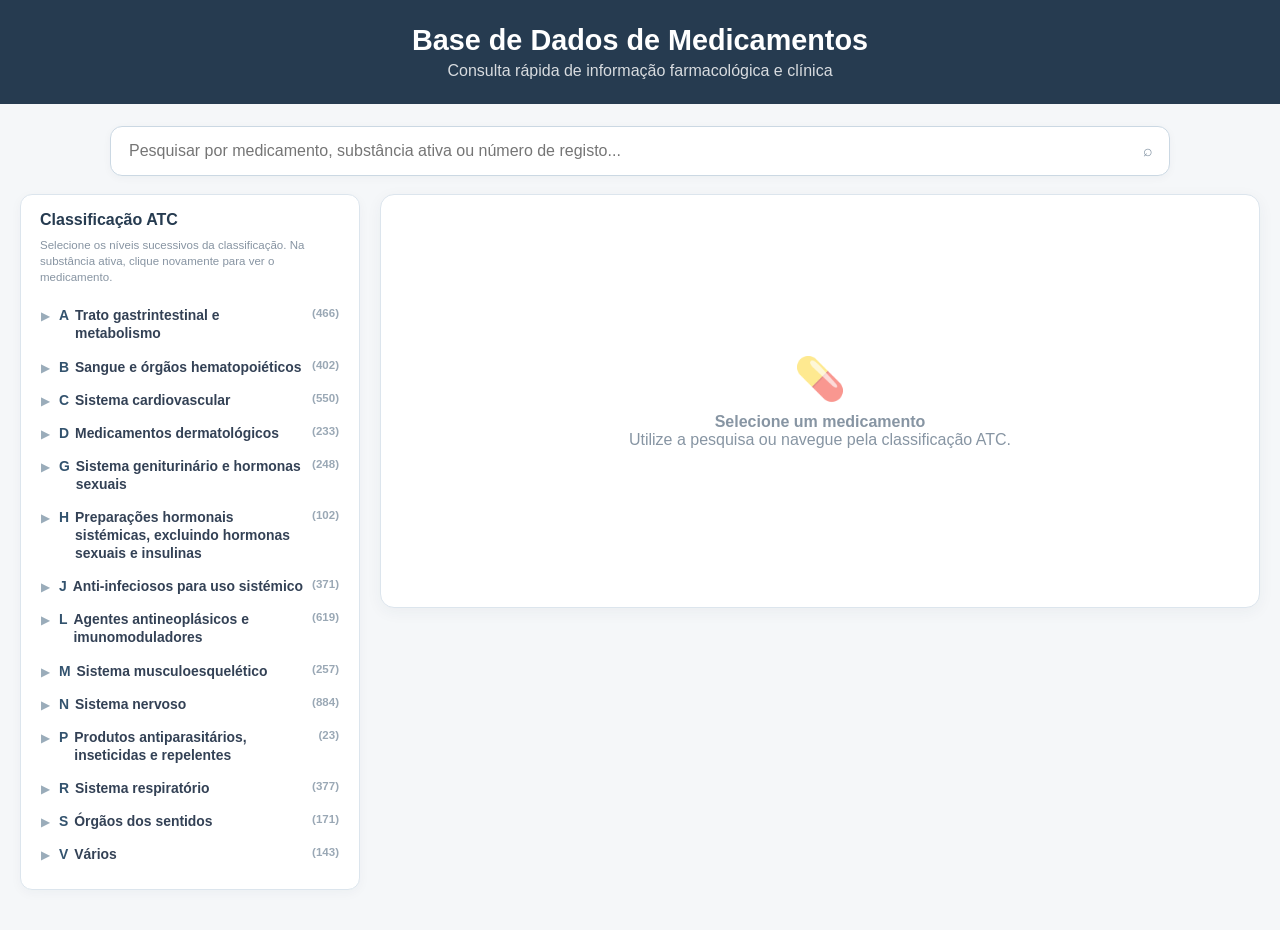
==== commit 12827303: "Mensagem do que alteraste" ====
--- a/index.html
+++ b/index.html
@@ -2276,7 +2276,7 @@
 
             ${
                 temFilhos ||
-                eSubstancia
+                no.medicamentos.length > 0
                     ? "▶"
                     : ""
             }
@@ -2369,7 +2369,7 @@
 
     /* MEDICAMENTOS */
 
-    if (eSubstancia) {
+    if (no.medicamentos.length > 0) {
 
         const products =
             document.createElement(
@@ -2455,6 +2455,8 @@
 
     if (level === 4) {
 
+        fecharIrmaos(wrapper);
+
         const chave =
             no.codigo;
 
@@ -2535,6 +2537,11 @@
         wrapper.classList.add(
             "open"
         );
+
+        // Os produtos diretos coexistem com os subníveis deste ramo.
+        if (no.medicamentos.length > 0) {
+            wrapper.classList.add("show-products");
+        }
 
         marcarNoAtivo(
             wrapper
@@ -2657,7 +2664,7 @@
             no => {
 
                 if (
-                    no !== atual
+                    no !== atual && !no.contains(atual)
                 ) {
 
                     no
@@ -2810,12 +2817,12 @@
 
 
             if (
-                indice === 4 &&
+                indice === niveis.length - 1 &&
                 wrapper
                     .querySelectorAll(
-                        ".tree-product"
+                        ":scope > .product-children .tree-product"
                     )
-                    .length > 1
+                    .length > 0
             ) {
 
                 wrapper
@@ -4302,4 +4309,4 @@
 
 </body>
 
-</html>+</html>
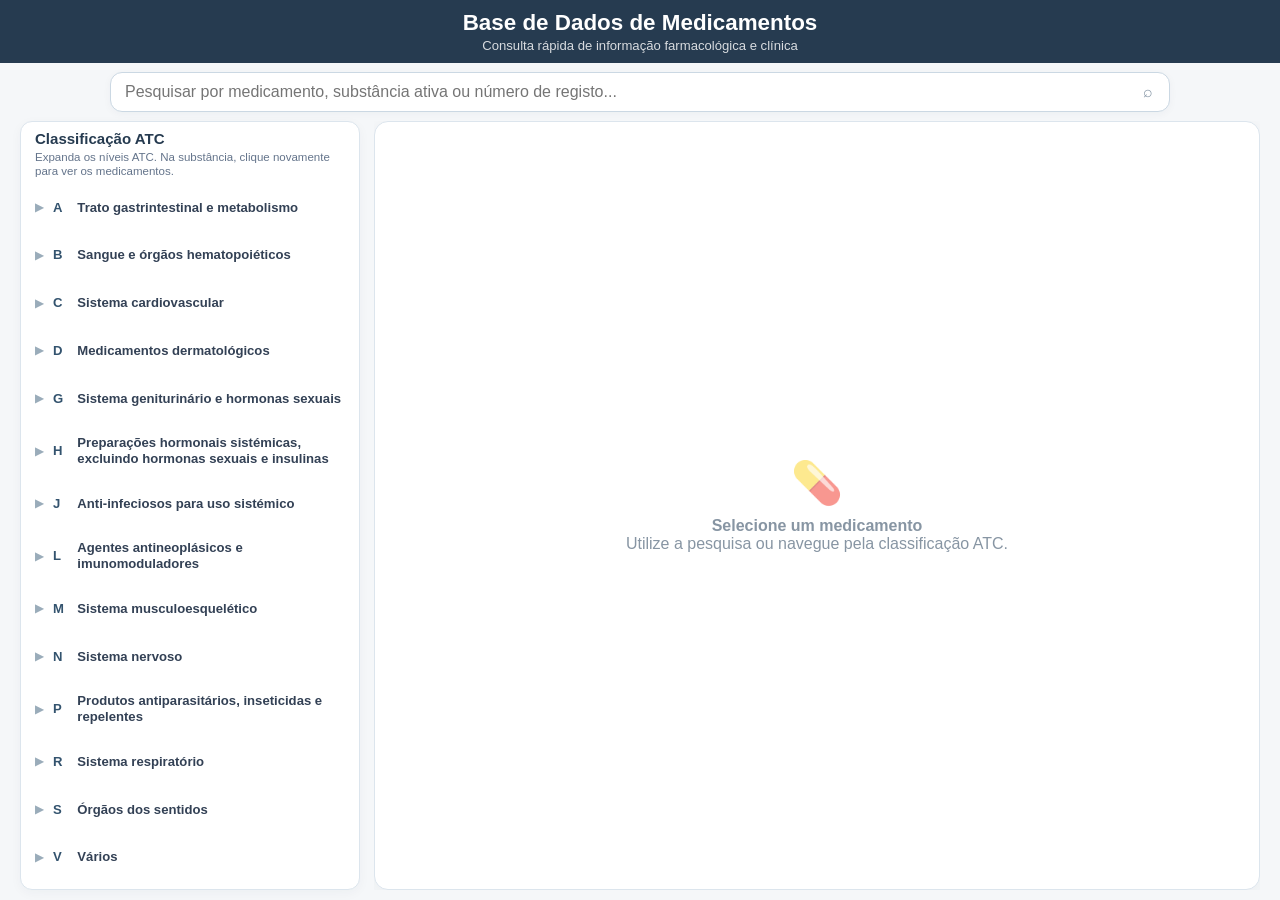
==== commit 994c61d9: "Melhorar pesquisa e navegacao ATC do ProPharma" ====
--- a/index.html
+++ b/index.html
@@ -38,6 +38,8 @@
 
 
 html {
+    height: 100%;
+    overflow: hidden;
     scroll-behavior: smooth;
 }
 
@@ -45,6 +47,11 @@
 body {
 
     margin: 0;
+    height: 100vh;
+    height: 100dvh;
+    overflow: hidden;
+    display: grid;
+    grid-template-rows: auto auto minmax(0, 1fr);
 
     font-family:
         -apple-system,
@@ -103,6 +110,7 @@
 
 .search-area {
 
+    width: 100%;
     max-width: 1100px;
 
     margin: 22px auto 18px;
@@ -198,6 +206,7 @@
     overflow-y: auto;
 
     max-height: 430px;
+    max-height: min(430px, 40dvh);
 
 }
 
@@ -281,11 +290,13 @@
 
 .workspace {
 
+    width: 100%;
+    min-height: 0;
     max-width: 1500px;
 
-    margin: 0 auto 40px;
-
-    padding: 0 20px;
+    margin: 0 auto;
+
+    padding: 0 20px 16px;
 
     display: grid;
 
@@ -294,7 +305,8 @@
 
     gap: 20px;
 
-    align-items: start;
+    grid-template-rows: minmax(0, 1fr);
+    align-items: stretch;
 
 }
 
@@ -313,13 +325,11 @@
 
     padding: 16px 13px 18px;
 
-    position: sticky;
-
-    top: 15px;
-
-    max-height: calc(100vh - 30px);
+    min-width: 0;
+    min-height: 0;
 
     overflow-y: auto;
+    overscroll-behavior-y: contain;
 
     box-shadow:
         0 3px 12px rgba(30, 50, 70, .04);
@@ -635,6 +645,10 @@
 .medicine-panel {
 
     min-width: 0;
+    min-height: 0;
+    overflow-y: auto;
+    overscroll-behavior-y: contain;
+    overflow-wrap: anywhere;
 
 }
 
@@ -1589,23 +1603,34 @@
     .workspace {
 
         grid-template-columns:
-            1fr;
+            minmax(0, 1fr);
+        grid-template-rows: minmax(0, 1fr) minmax(0, 2fr);
+        gap: 12px;
 
     }
 
 
-    .atc-panel {
-
-        position: static;
-
-        max-height: 430px;
-
+}
+
+
+@media (max-width: 650px) {
+
+    header {
+        padding: 12px;
     }
 
-}
-
-
-@media (max-width: 650px) {
+    header h1 {
+        font-size: 1.25rem;
+    }
+
+    header p {
+        font-size: .8rem;
+    }
+
+    .search-area {
+        margin-top: 10px;
+        margin-bottom: 10px;
+    }
 
     .workspace,
     .search-area {
@@ -1646,6 +1671,16 @@
 
     }
 
+}
+
+/* Deixar espaço útil para os painéis em janelas baixas e modo paisagem. */
+@media (max-height: 500px) {
+    header { padding: 6px 12px; }
+    header h1 { font-size: 1rem; margin-bottom: 0; }
+    header p { display: none; }
+    .search-area { margin-top: 6px; margin-bottom: 6px; }
+    .search-box { padding-top: 9px; padding-bottom: 9px; }
+    .workspace { padding-bottom: 6px; gap: 6px; }
 }
 
 
@@ -1702,6 +1737,101 @@
 .presentation-option{border:1px solid #cbdde9;border-radius:8px;padding:7px 11px;background:white;color:#31556f;cursor:pointer;font-family:inherit}
 .presentation-option.active{background:#258fc9;color:white;border-color:#258fc9}
 
+/* Interface compacta: conteúdo extenso continua acessível nos painéis. */
+header { padding: 10px 20px; }
+header h1 { margin-bottom: 2px; font-size: 1.4rem; }
+header p { font-size: .82rem; }
+.search-area { margin: 9px auto; }
+.search-box { padding: 10px 44px 10px 14px; }
+.workspace { max-width: 1700px; padding-bottom: 10px; gap: 14px; }
+.atc-panel { padding: 8px 9px; }
+.atc-panel h2 { margin: 0 5px 4px; font-size: .94rem; }
+.atc-help { margin: 0 5px 5px; line-height: 1.2; color: #64748b; }
+.atc-row { padding: 4px 5px; margin: 0; line-height: 1.25; }
+.atc-row[data-level="0"] { font-size: .82rem; padding-top: 3px; padding-bottom: 3px; line-height: 1.15; }
+.atc-count { color: #64748b; }
+/* O espaço livre é repartido pelos grupos apenas com a árvore recolhida. */
+.atc-panel { display: flex; flex-direction: column; }
+.atc-panel > h2, .atc-panel > .atc-help { flex-shrink: 0; }
+#atcTree { flex: 0 0 auto; }
+#atcTree > .atc-node > .atc-row {
+    display: grid;
+    grid-template-columns: 12px 1.4em minmax(0, 1fr);
+    align-items: center;
+    gap: 6px;
+    min-height: 28px;
+    line-height: 1.2;
+}
+#atcTree > .atc-node > .atc-row .atc-arrow { margin-top: 0; }
+#atcTree > .atc-node > .atc-row .atc-count { text-align: right; font-variant-numeric: tabular-nums; }
+#atcTree:not(:has(.atc-node.open, .atc-node.show-products)) {
+    flex: 1 0 auto;
+    display: flex;
+    flex-direction: column;
+}
+#atcTree:not(:has(.atc-node.open, .atc-node.show-products)) > .atc-node {
+    flex: 1 0 auto;
+    display: flex;
+    flex-direction: column;
+}
+#atcTree:not(:has(.atc-node.open, .atc-node.show-products)) > .atc-node > .atc-row { flex: 1; }
+.search-result.keyboard-active, .search-choice.keyboard-active { background: var(--accent-soft); outline: 2px solid var(--accent); outline-offset: -2px; }
+#detalhe-medicamento { padding: 16px; }
+.empty-state { min-height: 220px; }
+/* Preencher o painel apenas enquanto a mensagem inicial estiver presente. */
+#detalhe-medicamento:has(> .empty-state) { min-height: 100%; display: flex; }
+#detalhe-medicamento > .empty-state { flex: 1; min-width: 0; }
+.trading-card-header { grid-template-columns: 112px minmax(0, 1fr); gap: 16px; padding-bottom: 12px; }
+.produto-foto { width: 104px; height: 120px; }
+.registo-abaixo { margin-top: 5px; }
+.produto-info-principal h1 { font-size: 1.55rem; }
+.medicamento-topo { margin-bottom: 4px; gap: 8px; }
+.med-substancia { font-size: .94rem; }
+.med-forma-dose { font-size: .89rem; }
+.indicacao-rapida { margin-top: 3px; }
+.clinical-shortcuts { display: grid; grid-template-columns: repeat(auto-fit, minmax(88px, 1fr)); gap: 7px; margin-top: 12px; }
+.clinical-button { min-width: 0; min-height: 86px; padding: 9px 5px 7px; border-radius: 12px; }
+.clinical-icon { height: 30px; margin-bottom: 5px; }
+.clinical-icon svg { width: 30px; height: 30px; }
+.age-icon { width: 30px; height: 30px; margin-bottom: 5px; font-size: .8rem; }
+.clinical-label { font-size: .75rem; }
+.clinical-info { margin-top: 4px; }
+.sections { margin-top: 12px; }
+.nivel-secao { margin-bottom: 8px; }
+.nivel-secao:last-child { margin-bottom: 0; }
+.nivel-secao > summary { padding: 9px 12px; grid-template-columns: 30px minmax(0, 1fr) 26px; gap: 9px; }
+.section-icon { width: 30px; height: 30px; font-size: 1rem; }
+.section-title { font-size: .92rem; }
+.section-subtitle { margin-top: 2px; line-height: 1.3; }
+.section-chevron { width: 26px; height: 26px; }
+.presentation-picker { margin: 10px 0; padding: 9px 11px; }
+.presentation-picker-title { margin-bottom: 6px; font-size: .88rem; }
+.presentation-form { margin: 6px 0 4px; }
+.presentation-options { gap: 5px; }
+.presentation-option { padding: 5px 9px; }
+@media (max-width: 950px) {
+    /* A altura de cada painel continua limitada, com scroll próprio. */
+    .workspace { gap: 10px; }
+}
+@media (max-width: 650px) {
+    header { padding: 8px 12px; }
+    header h1 { font-size: 1.2rem; }
+    .search-area { margin: 7px auto; }
+    #detalhe-medicamento { padding: 12px; }
+    .trading-card-header { grid-template-columns: 1fr; gap: 10px; }
+    .coluna-foto-registo { flex-direction: row; align-items: center; gap: 12px; }
+    .produto-foto { width: 82px; height: 94px; flex-shrink: 0; }
+    .registo-abaixo { margin-top: 0; text-align: left; }
+    .clinical-shortcuts { grid-template-columns: repeat(auto-fit, minmax(88px, 1fr)); }
+}
+@media (max-height: 500px) {
+    header { padding: 5px 12px; }
+    header h1 { font-size: 1rem; }
+    header p { display: block; font-size: .75rem; }
+    .search-area { margin: 5px auto; }
+    .search-box { padding-top: 8px; padding-bottom: 8px; }
+}
+
 </style>
 
 </head>
@@ -1767,8 +1897,7 @@
         </h2>
 
         <div class="atc-help">
-            Selecione os níveis sucessivos da classificação.
-            Na substância ativa, clique novamente para ver o medicamento.
+            Expanda os níveis ATC. Na substância, clique novamente para ver os medicamentos.
         </div>
 
         <div id="atcTree"></div>
@@ -2192,6 +2321,7 @@
    CRIAR NÓ
 ========================================================= */
 
+
 function criarNoATC(no) {
 
     const wrapper =
@@ -2299,11 +2429,11 @@
 
         </span>
 
-        <span class="atc-count">
+        ${no.level === 0 ? "" : `<span class="atc-count">
 
             (${no.total})
 
-        </span>
+        </span>`}
 
     `;
 
@@ -2887,48 +3017,136 @@
     );
 
 
-searchBar.addEventListener(
-    "input",
-    pesquisar
-);
-
-
-function pesquisar() {
-
-    const termo =
-        norm(
-            searchBar
-                .value
-                .trim()
-        );
-
-
-    if (!termo) {
-
+searchBar.setAttribute("role", "combobox");
+searchBar.setAttribute("aria-label", "Pesquisar medicamentos");
+searchBar.setAttribute("aria-autocomplete", "list");
+searchBar.setAttribute("aria-controls", searchResults.id);
+searchBar.setAttribute("aria-expanded", "false");
+searchResults.setAttribute("role", "listbox");
+searchResults.setAttribute("aria-label", "Medicamentos e apresentações");
+
+let opcaoPesquisaAtiva = null;
+let sequenciaOpcaoPesquisa = 0;
+
+function opcoesPesquisaVisiveis() {
+    return [...searchResults.querySelectorAll('[role="option"]')]
+        .filter(opcao => opcao.getClientRects().length > 0);
+}
+
+function ativarOpcaoPesquisa(opcao, deslocar = false) {
+    if (opcaoPesquisaAtiva) {
+        opcaoPesquisaAtiva.classList.remove("keyboard-active");
+        opcaoPesquisaAtiva.setAttribute("aria-selected", "false");
+    }
+    opcaoPesquisaAtiva = opcao;
+    searchBar.removeAttribute("aria-activedescendant");
+    if (!opcao) return;
+    opcao.classList.add("keyboard-active");
+    opcao.setAttribute("aria-selected", "true");
+    searchBar.setAttribute("aria-activedescendant", opcao.id);
+    if (deslocar) opcao.scrollIntoView({block: "nearest"});
+}
+
+function prepararOpcaoPesquisa(opcao, acao) {
+    opcao.id = "search-option-" + sequenciaOpcaoPesquisa++;
+    opcao.setAttribute("role", "option");
+    opcao.setAttribute("aria-selected", "false");
+    opcao.tabIndex = -1;
+    opcao.addEventListener("mouseenter", () => ativarOpcaoPesquisa(opcao));
+    opcao.addEventListener("click", () => {
+        ativarOpcaoPesquisa(opcao);
+        acao();
+    });
+}
+
+function mostrarResultadosPesquisa() {
+    searchResults.classList.add("visivel");
+    searchBar.setAttribute("aria-expanded", "true");
+}
+
+searchBar.addEventListener("input", pesquisar);
+
+// Comparar cada número completo sem alterar a representação original do registo.
+function correspondeNumeroRegisto(med, numero) {
+    return /^\d{7}$/.test(numero) && String(med.numero_registo ?? "")
+        .split(/[,;\r\n]+/)
+        .some(valor => valor.trim() === numero);
+}
+
+searchBar.addEventListener("keydown", evento => {
+    if (evento.isComposing) return;
+    if (evento.key === "Escape") {
+        if (searchResults.classList.contains("visivel")) evento.preventDefault();
         fecharResultadosPesquisa();
-
-        return;
-
-    }
-
-
-    const grupos = gruposDeMedicamentos(medicamentos.filter(med => med._busca.includes(termo))).slice(0,12);
-    if (!grupos.length) {
-        searchResults.innerHTML = '<div class="sem-resultados">Nenhum medicamento encontrado.</div>';
-        searchResults.classList.add("visivel");
         return;
     }
+    if (evento.key === "ArrowDown" || evento.key === "ArrowUp") {
+        if (!searchResults.classList.contains("visivel")) pesquisar();
+        const opcoes = opcoesPesquisaVisiveis();
+        if (!opcoes.length) return;
+        evento.preventDefault();
+        const indice = opcoes.indexOf(opcaoPesquisaAtiva);
+        const proximo = indice < 0
+            ? (evento.key === "ArrowDown" ? 0 : opcoes.length - 1)
+            : Math.max(0, Math.min(opcoes.length - 1, indice + (evento.key === "ArrowDown" ? 1 : -1)));
+        ativarOpcaoPesquisa(opcoes[proximo], true);
+        return;
+    }
+    if (evento.key !== "Enter" || evento.repeat) return;
+    const termo = searchBar.value.trim();
+    if (!termo) return;
+    if (/^\d{7}$/.test(termo)) {
+        const exatos = medicamentos.filter(med => correspondeNumeroRegisto(med, termo));
+        if (exatos.length === 1) {
+            evento.preventDefault();
+            escolherApresentacao(exatos[0]);
+            return;
+        }
+    }
+    if (searchResults.classList.contains("visivel") && opcaoPesquisaAtiva) {
+        evento.preventDefault();
+        opcaoPesquisaAtiva.click();
+        return;
+    }
+    pesquisar();
+    const grupos = searchResults.querySelectorAll(".search-result");
+    if (grupos.length === 1) {
+        evento.preventDefault();
+        grupos[0].click();
+    }
+});
+
+function pesquisar() {
+    ativarOpcaoPesquisa(null);
     searchResults.innerHTML = "";
+    const termo = norm(searchBar.value.trim());
+    if (!termo || (/^\d+$/.test(termo) && termo.length !== 7)) {
+        fecharResultadosPesquisa();
+        return;
+    }
+    const numerica = /^\d{7}$/.test(termo);
+    const lista = medicamentos.filter(med => numerica
+        ? correspondeNumeroRegisto(med, termo)
+        : norm([med.nome_medicamento, med.substancia_ativa].join(" ")).includes(termo));
+    const grupos = gruposDeMedicamentos(lista).slice(0, 12);
+    if (!grupos.length) {
+        searchResults.innerHTML = '<div class="sem-resultados" role="status">' +
+            (numerica ? "Nenhum medicamento encontrado para este número de registo" : "Nenhum medicamento encontrado.") + '</div>';
+        mostrarResultadosPesquisa();
+        return;
+    }
     grupos.forEach(grupo => {
         const linha = document.createElement("div");
         linha.className = "search-result";
         linha.innerHTML = `<div><div class="search-result-name">${esc(grupo.nome)}</div><div class="search-result-sub">${esc(grupo.substancia || "")}</div></div><div class="search-group-more">${grupo.meds.length === 1 ? "Ver ficha" : grupo.meds.length + " apresentações ▾"}</div>`;
         searchResults.appendChild(linha);
         if (grupo.meds.length === 1) {
-            linha.addEventListener("click", () => escolherApresentacao(grupo.meds[0]));
+            prepararOpcaoPesquisa(linha, () => escolherApresentacao(grupo.meds[0]));
         } else {
             const opcoes = document.createElement("div");
             opcoes.className = "search-group-choices";
+            opcoes.setAttribute("role", "group");
+            opcoes.setAttribute("aria-label", "Apresentações de " + grupo.nome);
             opcoes.style.display = "none";
             formasDoGrupo(grupo).forEach(forma => {
                 const subtitulo = document.createElement("div");
@@ -2940,26 +3158,28 @@
                     botao.type = "button";
                     botao.className = "search-choice";
                     botao.textContent = nomeApresentacao(med) + (med.numero_registo ? " · N.º " + med.numero_registo : "");
-                    botao.addEventListener("click", () => escolherApresentacao(med));
+                    prepararOpcaoPesquisa(botao, () => escolherApresentacao(med));
                     opcoes.appendChild(botao);
                 });
             });
-            linha.addEventListener("click", () => {opcoes.style.display = opcoes.style.display === "none" ? "block" : "none";});
+            linha.setAttribute("aria-expanded", "false");
+            prepararOpcaoPesquisa(linha, () => {
+                const abrir = opcoes.style.display === "none";
+                opcoes.style.display = abrir ? "block" : "none";
+                linha.setAttribute("aria-expanded", String(abrir));
+                ativarOpcaoPesquisa(linha);
+                searchBar.focus({preventScroll: true});
+            });
             searchResults.appendChild(opcoes);
         }
     });
-    searchResults.classList.add("visivel");
-}
-
+    mostrarResultadosPesquisa();
+}
 
 function fecharResultadosPesquisa() {
-
-    searchResults
-        .classList
-        .remove(
-            "visivel"
-        );
-
+    ativarOpcaoPesquisa(null);
+    searchResults.classList.remove("visivel");
+    searchBar.setAttribute("aria-expanded", "false");
 }
 
 
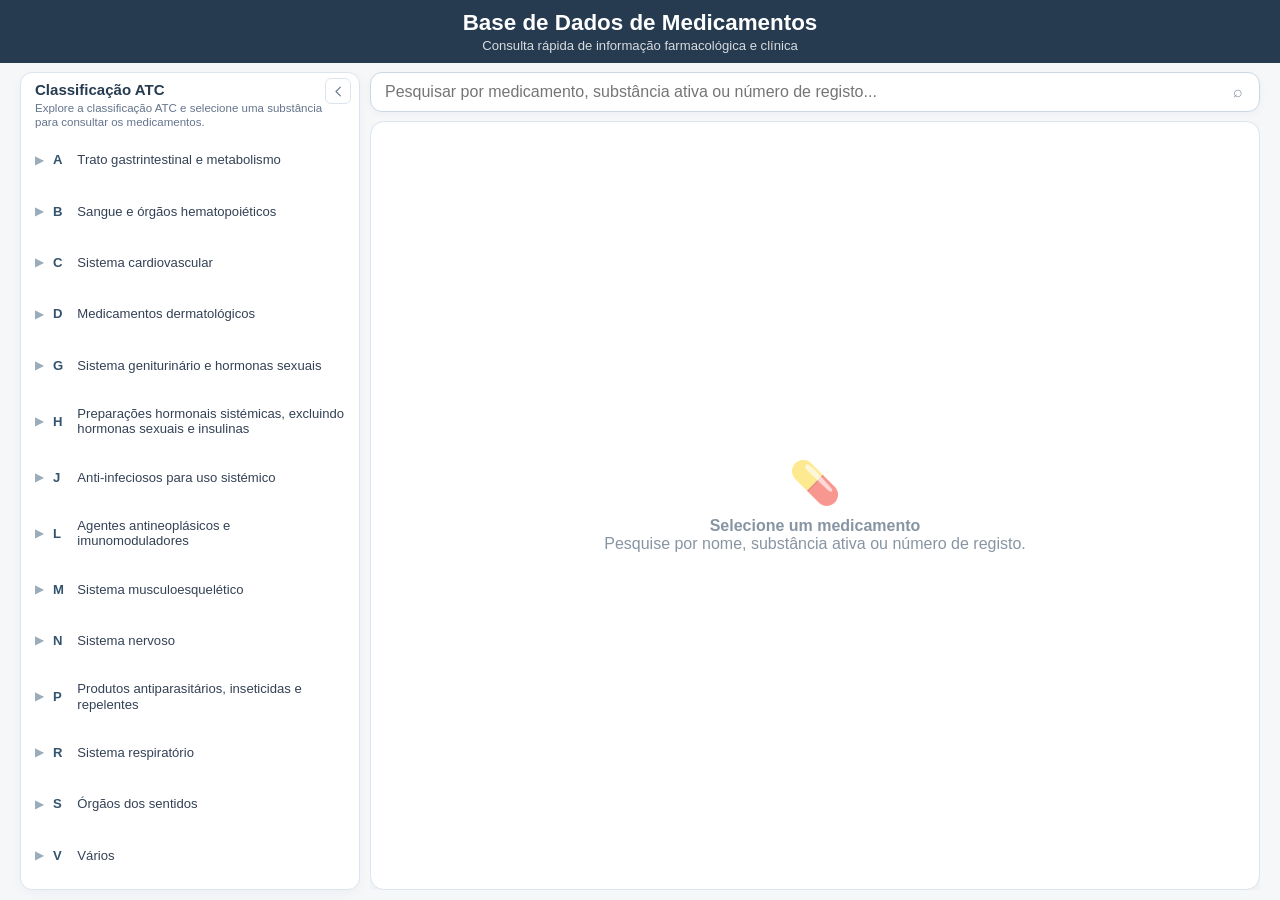
==== commit b97a4270: "Melhorias na interface e fichas clinicas do ProPharma" ====
--- a/index.html
+++ b/index.html
@@ -51,7 +51,7 @@
     height: 100dvh;
     overflow: hidden;
     display: grid;
-    grid-template-rows: auto auto minmax(0, 1fr);
+    grid-template-rows: auto minmax(0, 1fr);
 
     font-family:
         -apple-system,
@@ -1743,7 +1743,7 @@
 header p { font-size: .82rem; }
 .search-area { margin: 9px auto; }
 .search-box { padding: 10px 44px 10px 14px; }
-.workspace { max-width: 1700px; padding-bottom: 10px; gap: 14px; }
+.workspace { max-width: 1700px; padding-bottom: 10px; gap: 10px; }
 .atc-panel { padding: 8px 9px; }
 .atc-panel h2 { margin: 0 5px 4px; font-size: .94rem; }
 .atc-help { margin: 0 5px 5px; line-height: 1.2; color: #64748b; }
@@ -1775,7 +1775,24 @@
     flex-direction: column;
 }
 #atcTree:not(:has(.atc-node.open, .atc-node.show-products)) > .atc-node > .atc-row { flex: 1; }
-.search-result.keyboard-active, .search-choice.keyboard-active { background: var(--accent-soft); outline: 2px solid var(--accent); outline-offset: -2px; }
+.search-result.keyboard-active, .search-choice.keyboard-active { background: var(--accent-soft); outline: 2px solid #668eaa; outline-offset: -2px; }
+.search-result { width: 100%; }
+.search-result > * { pointer-events: none; }
+.search-group-more { font-size: .8rem; font-weight: 600; }
+.search-expand-arrow { display: inline-block; margin-left: 4px; color: #526d86; font-size: 1rem; line-height: 1; transition: transform .15s ease; }
+.search-result[aria-expanded="true"] .search-expand-arrow { transform: rotate(180deg); }
+.search-result[aria-expanded]:hover .search-group-more, .search-result[aria-expanded].keyboard-active .search-group-more { color: #33536e; }
+.atc-name { font-weight: 400; }
+.atc-row.active .atc-name, .atc-row.substance .atc-name { font-weight: 650; }
+.campo-texto { white-space: pre-wrap; line-height: 1.7; }
+.campo-sub { padding-top: 12px; padding-bottom: 12px; }
+.campo-sub > strong { margin-bottom: 5px; }
+.medicine-panel { overflow-anchor: none; }
+.medicine-identity { position: sticky; top: 0; z-index: 5; display: grid; gap: 1px; padding: 6px 10px; background: var(--card); border: 1px solid var(--border); border-radius: 10px; color: var(--text); font-size: .78rem; line-height: 1.35; }
+.medicine-identity[hidden] { display: none; }
+.medicine-identity strong { color: var(--primary); font-size: .88rem; }
+.medicine-identity span { overflow-wrap: anywhere; }
+.search-results { border-color: #c4d3df; box-shadow: 0 8px 24px rgba(30, 50, 70, .16), 0 2px 5px rgba(30, 50, 70, .08); }
 #detalhe-medicamento { padding: 16px; }
 .empty-state { min-height: 220px; }
 /* Preencher o painel apenas enquanto a mensagem inicial estiver presente. */
@@ -1832,6 +1849,91 @@
     .search-box { padding-top: 8px; padding-bottom: 8px; }
 }
 
+/* Colunas independentes: a pesquisa pertence apenas à área de consulta. */
+.workspace { padding-top: 9px; }
+.consultation-column { display: grid; grid-template-rows: auto minmax(0, 1fr); gap: 9px; min-width: 0; min-height: 0; }
+.consultation-column > .search-area { max-width: none; width: 100%; padding: 0; margin: 0; }
+@media (max-width: 950px) {
+    .workspace { grid-template-rows: minmax(0, 1fr) minmax(0, 2fr); }
+}
+@media (max-height: 500px) {
+    .workspace { padding-top: 5px; }
+    .consultation-column { gap: 6px; }
+}
+
+.atc-panel { position: relative; }
+.atc-panel > h2 { padding-right: 28px; }
+.atc-toggle { display: inline-flex; align-items: center; justify-content: center; width: 26px; height: 26px; flex: 0 0 26px; padding: 3px; border: 1px solid var(--border); border-radius: 6px; background: var(--card); color: var(--muted); cursor: pointer; }
+.atc-toggle:hover { background: var(--accent-soft); color: var(--primary); }
+.atc-toggle:focus-visible { outline: 2px solid var(--accent); outline-offset: 2px; }
+.atc-toggle svg { width: 15px; height: 15px; fill: none; stroke: currentColor; stroke-width: 1.8; stroke-linecap: round; stroke-linejoin: round; }
+.atc-toggle-hide { position: absolute; right: 8px; top: 5px; }
+.atc-toggle[hidden], .atc-panel[hidden] { display: none; }
+.consultation-column > .search-area { display: flex; align-items: center; gap: 8px; }
+.consultation-column .search-wrapper { flex: 1; min-width: 0; }
+.workspace.atc-collapsed { grid-template-columns: minmax(0, 1fr); grid-template-rows: minmax(0, 1fr); }
+@media (prefers-reduced-motion: no-preference) {
+    .workspace.atc-changing .consultation-column { animation: atc-toggle-fade .16s ease-out; }
+    @keyframes atc-toggle-fade { from { opacity: .85; } to { opacity: 1; } }
+}
+
+/* Modelo RCM global: estrutura explícita e texto original sempre disponível. */
+.rcm-document { color: #526477; font-size: .9rem; line-height: 1.65; text-align: left; text-indent: 0; white-space: normal; overflow-wrap: anywhere; }
+.rcm-document p { margin: 0 0 .65em; max-width: 92ch; }
+.rcm-document > :last-child { margin-bottom: 0; }
+.rcm-line { display: block; white-space: normal; text-indent: 0; }
+.rcm-gap { display: block; height: .35em; white-space: normal; }
+.rcm-heading { margin: .8em 0 .3em; font-size: .92rem; line-height: 1.45; font-weight: 650; color: var(--primary); }
+.rcm-document > .rcm-heading:first-child { margin-top: 0; }
+.rcm-list { margin: .3em 0 .65em; padding: 0; list-style: none; }
+.rcm-list li { margin: .25em 0; padding-left: .75em; text-indent: -.75em; }
+.rcm-note { margin: .5em 0; padding: .35em .65em; border-left: 2px solid var(--border); white-space: normal; }
+.rcm-table-wrap { overflow-x: auto; max-width: 100%; margin: .5em 0; }
+.rcm-table-wrap:focus-visible { outline: 2px solid var(--accent); }
+.rcm-table { width: 100%; border-collapse: collapse; table-layout: fixed; font: inherit; }
+.rcm-table th, .rcm-table td { padding: .6em; text-align: left; vertical-align: top; border: 1px solid var(--border); overflow-wrap: anywhere; }
+.rcm-table th { background: #f8fafc; color: var(--primary); font-weight: 650; }
+.rcm-source-separator { display: none; }
+.rcm-model .campo-sub { padding-top: 10px; padding-bottom: 10px; }
+.rcm-model .campo-sub > strong { margin-bottom: 6px; }
+.rcm-document { hyphens: auto; }
+.rcm-document p { max-width: 110ch; }
+.rcm-source { margin-top: 5px; font-size: .76rem; color: var(--muted); }
+.rcm-source > summary { cursor: pointer; width: fit-content; padding: 3px 0; }
+.rcm-source pre { margin: 6px 0 0; padding: 8px; border: 1px solid var(--border); border-radius: 6px; background: white; white-space: pre-wrap; overflow-wrap: anywhere; font: inherit; line-height: 1.6; }
+.rcm-status-group { display: flex; flex-wrap: wrap; gap: 6px; margin-bottom: 8px; }
+.rcm-status { padding: 3px 7px; border: 1px solid var(--border); border-radius: 6px; font-size: .75rem; color: #526477; background: #f8fafc; }
+.rcm-status[data-tone="green"] { color: #245b49; background: #eef9f5; border-color: #cee9df; }
+.rcm-status[data-tone="yellow"] { color: #665724; background: #fff9e8; border-color: #e9dfbd; }
+.rcm-status[data-tone="red"] { color: #7b3541; background: #fcf2f4; border-color: #ead1d8; }
+.rcm-warning-count { margin-bottom: 7px; font-size: .8rem; font-weight: 600; color: var(--primary); }
+.rcm-warnings .rcm-list { counter-reset: rcm-warning; }
+.rcm-warnings .rcm-list li { counter-increment: rcm-warning; padding: 7px 9px; text-indent: 0; border-bottom: 1px solid var(--border); }
+.rcm-warnings .rcm-list li::before { content: counter(rcm-warning) ". "; font-weight: 600; color: var(--primary); }
+.rcm-excipients .rcm-list { columns: 2 16rem; column-gap: 24px; }
+.rcm-excipients .rcm-list li { break-inside: avoid; }
+.rcm-ingredient-list { list-style: disc; padding-left: 18px; }
+.rcm-ingredient-list li { padding-left: 0; text-indent: 0; }
+@media (min-width: 951px) { .rcm-document p { text-align: justify; text-align-last: left; } }
+@media (max-width: 650px) { .rcm-excipients .rcm-list { columns: 1; } }
+@media (max-width: 650px) { .rcm-table { min-width: 480px; } }
+
+.rcm-clinical-block { margin: 10px 0; padding-top: 9px; border-top: 1px solid var(--border); }
+.rcm-clinical-block h4 { margin: 0 0 7px; color: var(--primary); font-size: .94rem; font-weight: 650; }
+.rcm-clinical-block p { margin: 0; }
+.rcm-components p { max-width: none; }
+.rcm-instructions { list-style: none; padding: 0; margin: 0; }
+.rcm-instructions li { padding: 8px 0; border-bottom: 1px solid #edf1f4; }
+.rcm-instructions li:last-child { border-bottom: 0; }
+.rcm-warning-block { padding: 12px 0; }
+.rcm-block-number { font-variant-numeric: tabular-nums; }
+.rcm-adverse-table th:first-child { width: 30%; }
+.rcm-adverse-table th:nth-child(2) { width: 24%; }
+.rcm-original-all { margin-top: 14px; border-top: 1px solid var(--border); padding-top: 8px; color: var(--muted); font-size: .78rem; }
+.rcm-original-all > summary { cursor: pointer; padding: 4px 0; }
+.rcm-original-all h4 { color: var(--primary); margin-bottom: 5px; }
+.rcm-original-all pre { white-space: pre-wrap; overflow-wrap: anywhere; font: inherit; line-height: 1.6; margin: 0 0 14px; }
+
 </style>
 
 </head>
@@ -1854,56 +1956,61 @@
 
 
 <!-- =====================================================
-     PESQUISA
-===================================================== -->
-
-<div class="search-area">
-
-    <div class="search-wrapper">
-
-        <input
-            id="searchBar"
-            class="search-box"
-            type="text"
-            autocomplete="off"
-            placeholder="Pesquisar por medicamento, substância ativa ou número de registo..."
-        >
-
-        <span class="search-icon">
-            ⌕
-        </span>
-
-        <div
-            id="searchResults"
-            class="search-results"
-        ></div>
-
-    </div>
-
-</div>
-
-
-<!-- =====================================================
      CONTEÚDO
 ===================================================== -->
 
 <div class="workspace">
 
 
-    <aside class="atc-panel">
+    <aside class="atc-panel" id="atcPanel">
+
+        <button type="button" class="atc-toggle atc-toggle-hide" id="hideATC" aria-label="Ocultar classificação ATC" title="Ocultar classificação ATC" aria-controls="atcPanel" aria-expanded="true">
+            <svg viewBox="0 0 24 24" aria-hidden="true"><path d="m15 5-7 7 7 7"/></svg>
+        </button>
 
         <h2>
             Classificação ATC
         </h2>
 
         <div class="atc-help">
-            Expanda os níveis ATC. Na substância, clique novamente para ver os medicamentos.
+            Explore a classificação ATC e selecione uma substância para consultar os medicamentos.
         </div>
 
         <div id="atcTree"></div>
 
     </aside>
 
+
+    <div class="consultation-column">
+
+        <div class="search-area">
+
+            <button type="button" class="atc-toggle" id="showATC" aria-label="Mostrar classificação ATC" title="Mostrar classificação ATC" aria-controls="atcPanel" aria-expanded="false" hidden>
+                <svg viewBox="0 0 24 24" aria-hidden="true"><path d="m9 5 7 7-7 7"/></svg>
+            </button>
+
+            <div class="search-wrapper">
+
+                <input
+                    id="searchBar"
+                    class="search-box"
+                    type="text"
+                    autocomplete="off"
+                    placeholder="Pesquisar por medicamento, substância ativa ou número de registo..."
+                >
+
+                <span class="search-icon">
+                    ⌕
+                </span>
+
+                <div
+                    id="searchResults"
+                    class="search-results"
+                ></div>
+
+            </div>
+
+        </div>
 
     <main class="medicine-panel">
 
@@ -1920,7 +2027,7 @@
                 </strong>
 
                 <span>
-                    Utilize a pesquisa ou navegue pela classificação ATC.
+                    Pesquise por nome, substância ativa ou número de registo.
                 </span>
 
             </div>
@@ -1928,6 +2035,8 @@
         </div>
 
     </main>
+
+    </div>
 
 
 </div>
@@ -1946,7 +2055,6 @@
 
 let medicamentoSelecionado = null;
 
-let ultimoCliqueFolha = null;
 
 
 /* =========================================================
@@ -2070,6 +2178,25 @@
     return original || "Forma não indicada";
 }
 
+function ordenarApresentacoes(lista) {
+    // Ordenar apenas doses simples, na mesma forma e unidade, sem conversões.
+    const formas = new Set(lista.map(med => norm(med.forma_farmaceutica).trim()));
+    if (formas.size !== 1) return lista;
+    const doses = lista.map(med => {
+        const match = String(med.dosagem || "").trim().match(
+            /^(\d+(?:[.,]\d+)?)\s*(mg|g|µg|μg|mcg|ug|ml|l|ui|u\.i\.|%)(?:\s*\/\s*(ml|l|g|mg))?$/i
+        );
+        if (!match) return null;
+        // Não interpretar separadores que também possam representar milhares.
+        if (/^[1-9]\d*[.,]\d{3}$/.test(match[1])) return null;
+        return {valor: Number(match[1].replace(",", ".")), unidade: (match[2] + "/" + (match[3] || "")).toLowerCase()};
+    });
+    if (doses.some(dose => !dose || !Number.isFinite(dose.valor)) || new Set(doses.map(dose => dose.unidade)).size !== 1) return lista;
+    return lista.map((med, indice) => ({med, indice}))
+        .sort((a, b) => doses[a.indice].valor - doses[b.indice].valor || a.indice - b.indice)
+        .map(item => item.med);
+}
+
 function formasDoGrupo(grupo) {
     const mapa = new Map();
     grupo.meds.forEach(med => {
@@ -2078,10 +2205,19 @@
         if (!mapa.has(chave)) mapa.set(chave, {nome: forma, meds: []});
         mapa.get(chave).meds.push(med);
     });
-    return [...mapa.values()].sort((a,b) => a.nome.localeCompare(b.nome,"pt"));
-}
-function nomeApresentacao(med) {
-    return med.dosagem || (med.numero_registo ? "N.º " + med.numero_registo : "Ver ficha");
+    return [...mapa.values()].sort((a,b) => a.nome.localeCompare(b.nome,"pt"))
+        .map(forma => ({...forma, meds: ordenarApresentacoes(forma.meds)}));
+}
+function nomeApresentacao(med, contexto = []) {
+    const nome = med.dosagem || "Apresentação";
+    const iguais = contexto.filter(item => norm(item.dosagem).trim() === norm(med.dosagem).trim());
+    if (iguais.length < 2) return nome;
+    const descricoes = iguais.map(item => String(item.descricao_forma_farmaceutica || "").trim());
+    const validas = descricoes.every(texto => texto.length > 0 && texto.length <= 100 && !/^(não dispon[ií]vel|n\/d|n[aã]o aplic[aá]vel)\.?$/i.test(texto));
+    if (validas && new Set(descricoes.map(norm)).size === iguais.length) {
+        return nome + " · " + descricoes[iguais.indexOf(med)];
+    }
+    return nome;
 }
 function escolherApresentacao(med) {
     selecionarMedicamento(med);
@@ -2109,7 +2245,7 @@
             const botao = document.createElement("button");
             botao.type = "button";
             botao.className = "presentation-option" + (item._id === med._id ? " active" : "");
-            botao.textContent = nomeApresentacao(item);
+            botao.textContent = nomeApresentacao(item, forma.meds);
             botao.addEventListener("click", () => selecionarMedicamento(item));
             opcoes.appendChild(botao);
         });
@@ -2543,7 +2679,7 @@
                     botao.type = "button";
                     botao.className = "tree-product";
                     botao.dataset.medId = med._id;
-                    botao.textContent = nomeApresentacao(med);
+                    botao.textContent = nomeApresentacao(med, forma.meds);
                     botao.addEventListener("click", evento => {evento.stopPropagation();selecionarMedicamento(med);});
                     apresentacoes.appendChild(botao);
                 });
@@ -2573,82 +2709,7 @@
     no
 ) {
 
-    const level =
-        no.level;
-
-
-    const jaAberto =
-        wrapper.classList.contains(
-            "open"
-        );
-
-
-    if (level === 4) {
-
-        fecharIrmaos(wrapper);
-
-        const chave =
-            no.codigo;
-
-
-        if (
-            ultimoCliqueFolha ===
-            chave
-        ) {
-
-            if (
-                no.medicamentos.length ===
-                1
-            ) {
-
-                selecionarMedicamento(
-                    no.medicamentos[0]
-                );
-
-            } else {
-
-                fecharProdutosDoMesmoNivel(
-                    wrapper
-                );
-
-                wrapper
-                    .classList
-                    .toggle(
-                        "show-products"
-                    );
-
-            }
-
-
-            ultimoCliqueFolha =
-                null;
-
-
-        } else {
-
-            fecharProdutosDoMesmoNivel(
-                wrapper
-            );
-
-
-            marcarNoAtivo(
-                wrapper
-            );
-
-
-            ultimoCliqueFolha =
-                chave;
-
-        }
-
-
-        return;
-
-    }
-
-
-    ultimoCliqueFolha =
-        null;
+    const jaAberto = wrapper.classList.contains("open") || wrapper.classList.contains("show-products");
 
 
     fecharIrmaos(
@@ -3138,7 +3199,7 @@
     grupos.forEach(grupo => {
         const linha = document.createElement("div");
         linha.className = "search-result";
-        linha.innerHTML = `<div><div class="search-result-name">${esc(grupo.nome)}</div><div class="search-result-sub">${esc(grupo.substancia || "")}</div></div><div class="search-group-more">${grupo.meds.length === 1 ? "Ver ficha" : grupo.meds.length + " apresentações ▾"}</div>`;
+        linha.innerHTML = `<div><div class="search-result-name">${esc(grupo.nome)}</div><div class="search-result-sub">${esc(grupo.substancia || "")}${grupo.meds.length === 1 && grupo.meds[0].forma_farmaceutica ? " · " + esc(grupo.meds[0].forma_farmaceutica) : ""}</div></div><div class="search-group-more">${grupo.meds.length === 1 ? "Ver ficha" : grupo.meds.length + ' apresentações <span class="search-expand-arrow" aria-hidden="true">▾</span>'}</div>`;
         searchResults.appendChild(linha);
         if (grupo.meds.length === 1) {
             prepararOpcaoPesquisa(linha, () => escolherApresentacao(grupo.meds[0]));
@@ -3157,7 +3218,7 @@
                     const botao = document.createElement("button");
                     botao.type = "button";
                     botao.className = "search-choice";
-                    botao.textContent = nomeApresentacao(med) + (med.numero_registo ? " · N.º " + med.numero_registo : "");
+                    botao.textContent = nomeApresentacao(med, forma.meds);
                     prepararOpcaoPesquisa(botao, () => escolherApresentacao(med));
                     opcoes.appendChild(botao);
                 });
@@ -3207,6 +3268,49 @@
    SELECIONAR MEDICAMENTO
 ========================================================= */
 
+const painelLeitura = document.querySelector(".medicine-panel");
+const identidadeCompacta = document.createElement("div");
+identidadeCompacta.className = "medicine-identity";
+identidadeCompacta.hidden = true;
+painelLeitura.prepend(identidadeCompacta);
+let navegacaoSecao = false;
+let destinoNavegacaoSecao = null;
+let fimNavegacaoSecao = null;
+
+function posicionarSecaoLeitura(destino) {
+    const oculta = identidadeCompacta.hidden;
+    if (oculta) {
+        identidadeCompacta.style.visibility = "hidden";
+        identidadeCompacta.hidden = false;
+    }
+    const altura = identidadeCompacta.offsetHeight;
+    if (oculta) {
+        identidadeCompacta.hidden = true;
+        identidadeCompacta.style.visibility = "";
+    }
+    const topo = painelLeitura.scrollTop + destino.getBoundingClientRect().top
+        - painelLeitura.getBoundingClientRect().top - altura - 12;
+    painelLeitura.scrollTo({top: Math.max(0, topo), behavior: "smooth"});
+}
+
+function atualizarIdentidadeCompacta() {
+    const identificacao = painelLeitura.querySelector(".med-forma-dose");
+    if (!identificacao) return;
+    const altura = identidadeCompacta.hidden ? 0 : identidadeCompacta.offsetHeight;
+    const mostrar = painelLeitura.scrollTop > 0 && identificacao.getBoundingClientRect().bottom <= painelLeitura.getBoundingClientRect().top + altura;
+    if (mostrar === !identidadeCompacta.hidden) return;
+    const scroll = painelLeitura.scrollTop;
+    identidadeCompacta.hidden = !mostrar;
+    // Compensar o espaço ocupado pela faixa sem deslocar o texto em leitura.
+    painelLeitura.scrollTop = Math.max(0, scroll + (mostrar ? identidadeCompacta.offsetHeight : -altura));
+    if (navegacaoSecao && destinoNavegacaoSecao?.isConnected) {
+        posicionarSecaoLeitura(destinoNavegacaoSecao);
+    }
+}
+
+painelLeitura.addEventListener("scroll", atualizarIdentidadeCompacta, {passive: true});
+window.addEventListener("resize", atualizarIdentidadeCompacta);
+
 function selecionarMedicamento(
     med
 ) {
@@ -3225,6 +3329,19 @@
     );
 
     adicionarSeletorApresentacoes(med);
+    aplicarModeloRCM(med);
+
+    clearTimeout(fimNavegacaoSecao);
+    navegacaoSecao = false;
+    destinoNavegacaoSecao = null;
+    identidadeCompacta.replaceChildren();
+    [med.nome_medicamento, [med.substancia_ativa, med.forma_farmaceutica, med.dosagem].filter(Boolean).join(" · ")].forEach((texto, indice) => {
+        const linha = document.createElement(indice === 0 ? "strong" : "span");
+        linha.textContent = texto || "N/D";
+        identidadeCompacta.appendChild(linha);
+    });
+    identidadeCompacta.hidden = true;
+    painelLeitura.scrollTop = 0;
 
 }
 
@@ -3318,8 +3435,8 @@
         <button
             class="clinical-button shortcut-gravidez"
             type="button"
-            onclick="irParaSecao('gravidez-aleitamento', 'gravidez')"
-            title="Ir para informação sobre gravidez"
+            onclick="irParaSecao('gravidez-aleitamento')"
+            title="Ir para a secção 4.6 completa: Fertilidade, Gravidez e Aleitamento"
         >
 
             <span class="clinical-icon">
@@ -3329,7 +3446,7 @@
             </span>
 
             <span class="clinical-label">
-                Gravidez
+                Fertilidade, Gravidez<br>e Aleitamento
             </span>
 
             <span class="clinical-info">
@@ -3339,28 +3456,6 @@
         </button>
 
 
-        <button
-            class="clinical-button shortcut-aleitamento"
-            type="button"
-            onclick="irParaSecao('gravidez-aleitamento', 'aleitamento')"
-            title="Ir para informação sobre aleitamento"
-        >
-
-            <span class="clinical-icon">
-
-                ${ICONES.aleitamento}
-
-            </span>
-
-            <span class="clinical-label">
-                Aleitamento
-            </span>
-
-            <span class="clinical-info">
-                + info
-            </span>
-
-        </button>
 
 
         <button
@@ -3424,6 +3519,391 @@
 /* =========================================================
    EXCIPIENTES
 ========================================================= */
+
+// Só delimitadores explícitos autorizam estruturação; não se analisam frases clínicas.
+function criarDocumentoRCM(valor) {
+    const original = valor == null ? "" : String(valor);
+    const documento = document.createElement("div");
+    documento.className = "rcm-document";
+    documento.lang = "pt-PT";
+    const linhas = (original.match(/[^\r\n]*(?:\r\n|\r|\n|$)/g) || []).filter(Boolean);
+    const conteudo = linha => linha.replace(/[\r\n]+$/, "");
+    const subtitulo = linha => {
+        const texto = conteudo(linha).trim();
+        return /^(Fertilidade|Gravidez|Aleitamento|Amamentação|Sintomas|Tratamento|Modo de administração|População pediátrica)$/i.test(texto)
+            || (texto.length > 0 && texto.length <= 90 && /:$/.test(texto));
+    };
+    const itemLista = linha => /^\s*(?:[•*\-]|\d+[.)])\s+\S/.test(linha);
+    const separador = texto => {
+        const span = document.createElement("span");
+        span.className = "rcm-source-separator";
+        span.setAttribute("aria-hidden", "true");
+        span.textContent = texto;
+        return span;
+    };
+    // Tabelas apenas com cabeçalhos explícitos e colunas tabuladas retangulares.
+    const cabecalhosPermitidos = new Set(["frequencia", "classes de sistemas de orgaos", "classe de sistemas de orgaos", "reacoes adversas", "interacao", "interacoes", "descricao", "medicamento", "substancia", "medicamento ou substancia", "descricao da interacao", "consequencias", "recomendacoes", "consequencias e recomendacoes"]);
+    for (let i = 0; i < linhas.length;) {
+        const texto = conteudo(linhas[i]);
+        const colunas = texto.split("\t");
+        if (colunas.length >= 2 && colunas.every(c => cabecalhosPermitidos.has(norm(c.trim())))) {
+            let fim = i + 1;
+            while (fim < linhas.length && conteudo(linhas[fim]).split("\t").length === colunas.length
+                && conteudo(linhas[fim]).split("\t").every(c => c.trim())) fim++;
+            if (fim > i + 1 && !linhas.slice(i, fim).some(linha => linha.includes('"'))) {
+                const wrap = document.createElement("div");
+                wrap.className = "rcm-table-wrap";
+                wrap.tabIndex = 0;
+                wrap.setAttribute("role", "region");
+                wrap.setAttribute("aria-label", "Tabela do texto original do RCM");
+                const tabela = document.createElement("table");
+                tabela.className = "rcm-table";
+                const thead = tabela.createTHead(), tbody = tabela.createTBody();
+                for (let k = i; k < fim; k++) {
+                    const tr = (k === i ? thead : tbody).insertRow();
+                    const partes = conteudo(linhas[k]).split("\t");
+                    partes.forEach((parte, j) => {
+                        const cell = document.createElement(k === i ? "th" : "td");
+                        if (k === i) cell.scope = "col";
+                        cell.textContent = parte;
+                        const delimitador = j < partes.length - 1 ? "\t" : linhas[k].slice(conteudo(linhas[k]).length);
+                        if (delimitador) cell.appendChild(separador(delimitador));
+                        tr.appendChild(cell);
+                    });
+                }
+                wrap.appendChild(tabela);
+                documento.appendChild(wrap);
+                i = fim;
+                continue;
+            }
+        }
+        if (!texto.trim()) {
+            const gap = document.createElement("span");
+            gap.className = "rcm-gap";
+            gap.textContent = linhas[i++];
+            while (i < linhas.length && !conteudo(linhas[i]).trim()) gap.textContent += linhas[i++];
+            documento.appendChild(gap);
+        } else if (subtitulo(linhas[i])) {
+            const heading = document.createElement("h4");
+            heading.className = "rcm-heading";
+            heading.textContent = linhas[i++];
+            documento.appendChild(heading);
+        } else if (itemLista(linhas[i]) && i + 1 < linhas.length && itemLista(linhas[i + 1])) {
+            const lista = document.createElement("ul");
+            lista.className = "rcm-list";
+            while (i < linhas.length && itemLista(linhas[i])) {
+                const li = document.createElement("li");
+                li.textContent = linhas[i++];
+                lista.appendChild(li);
+            }
+            documento.appendChild(lista);
+        } else if (/^\s*(?:Nota|Notas|Observação|Observações):/i.test(texto)) {
+            const nota = document.createElement("div");
+            nota.className = "rcm-note";
+            nota.textContent = linhas[i++];
+            documento.appendChild(nota);
+        } else {
+            const anterior = documento.lastElementChild;
+            const p = anterior?.tagName === "P" ? anterior : document.createElement("p");
+            const linha = document.createElement("span");
+            linha.className = "rcm-line";
+            const fonteLinha = linhas[i++];
+            const prefixo = fonteLinha.match(/^(\s*(?:Posologia|Modo de administração|Forma pura|Forma diluída)\s*:)/i);
+            if (prefixo) {
+                const destaque = document.createElement("strong");
+                destaque.textContent = prefixo[0];
+                linha.append(destaque, document.createTextNode(fonteLinha.slice(prefixo[0].length)));
+            } else {
+                linha.textContent = fonteLinha;
+            }
+            p.appendChild(linha);
+            documento.appendChild(p);
+        }
+    }
+    // Verificação exata, incluindo espaços, pontuação e separadores originais.
+    if (documento.textContent !== original) documento.replaceChildren(document.createTextNode(original));
+    return documento;
+}
+
+const CAMPOS_RCM = {
+    indicacoes: "indicacao_terapeutica", posologia: "posologia", contraindicacoes: "contra_indicacoes",
+    advertencias: "advertencias", interacoes: "interacoes", "gravidez-aleitamento": "gravidez_aleitamento",
+    "conducao-maquinas": "conducao_maquinas", "efeitos-indesejaveis": "efeitos_indesejaveis", sobredosagem: "sobredosagem",
+    farmacodinamica: "propriedades_farmacodinamicas", farmacocinetica: "propriedades_farmacocineticas",
+    "alvo-terapeutico": "alvo_terapeutico", "grupo-farmacoterapeutico": "grupo_farmacoterapeutico",
+    "forma-farmaceutica": "descricao_forma_farmaceutica", composicao: "composicao", excipientes: "excipientes",
+    incompatibilidades: "incompatibilidades", conservacao: "conservacao", "instrucoes-utilizacao": "instrucoes_utilizacao"
+};
+
+// Integração futura: apenas classificações validadas e com referência explícita.
+const classificacoesRCMValidadas = new WeakMap();
+const ESTADOS_RCM = {
+    fertilidade: {permitida: ["Utilização permitida nas condições descritas", "green"], dados_insuficientes: ["Dados insuficientes / segurança não estabelecida", "yellow"], contraindicada: ["Utilização contraindicada", "red"], nao_recomendada: ["Utilização não recomendada", "red"]},
+    conducao: {sem_efeitos: ["Sem efeitos conhecidos", "green"], pode_afetar: ["Pode afetar a condução", "yellow"], dados_insuficientes: ["Dados insuficientes", "yellow"]}
+};
+function registarClassificacaoRCMValidada(med, ambito, estado, validacao) {
+    const tabela = ambito === "conducao" ? ESTADOS_RCM.conducao : ESTADOS_RCM.fertilidade;
+    if (!["fertilidade", "gravidez", "aleitamento", "conducao"].includes(ambito)
+        || !tabela[estado] || validacao?.validado !== true || !String(validacao.referencia || "").trim()) return false;
+    const atuais = classificacoesRCMValidadas.get(med) || {};
+    classificacoesRCMValidadas.set(med, {...atuais, [ambito]: {estado, referencia: validacao.referencia}});
+    return true;
+}
+function criarIndicadoresRCM(med, ambitos) {
+    const grupo = document.createElement("div");
+    grupo.className = "rcm-status-group";
+    const etiquetas = {fertilidade: "Fertilidade", gravidez: "Gravidez", aleitamento: "Aleitamento", conducao: "Condução"};
+    for (const ambito of ambitos) {
+        const validado = classificacoesRCMValidadas.get(med)?.[ambito];
+        const tabela = ambito === "conducao" ? ESTADOS_RCM.conducao : ESTADOS_RCM.fertilidade;
+        const [texto, cor] = tabela[validado?.estado] || ["Por classificar", "neutral"];
+        const badge = document.createElement("span");
+        badge.className = "rcm-status";
+        badge.dataset.tone = cor;
+        badge.textContent = etiquetas[ambito] + " — " + texto;
+        if (validado) badge.title = "Classificação validada: " + validado.referencia;
+        grupo.appendChild(badge);
+    }
+    return grupo;
+}
+function criarListaExcipientesSegura(texto) {
+    const documento = criarDocumentoRCM(texto);
+    documento.classList.add("rcm-excipients");
+    // O ponto e vírgula só separa itens fora de parênteses/colchetes.
+    const itens = [];
+    let inicio = 0;
+    const pilha = [];
+    let seguro = !/["“”]/.test(texto);
+    for (let i = 0; i < texto.length; i++) {
+        const c = texto[i];
+        if (c === "(" || c === "[") pilha.push(c);
+        if (c === ")" || c === "]") {
+            if (pilha.pop() !== (c === ")" ? "(" : "[")) seguro = false;
+        }
+        if ((c === ";" || (c === "," && /\s/.test(texto[i + 1] || ""))) && pilha.length === 0) {
+            itens.push(texto.slice(inicio, i + 1));
+            inicio = i + 1;
+        }
+    }
+    itens.push(texto.slice(inicio));
+    const minimo = texto.includes(";") ? 2 : 3;
+    if (seguro && !pilha.length && itens.length >= minimo && itens.every(item => item.replace(/[;,]$/, "").trim())) {
+        const lista = document.createElement("ul");
+        lista.className = "rcm-list rcm-ingredient-list";
+        for (const item of itens) {
+            const li = document.createElement("li");
+            li.textContent = item;
+            lista.appendChild(li);
+        }
+        if (lista.textContent === texto) documento.replaceChildren(lista);
+    }
+    return documento;
+}
+function contarAdvertenciasExplicitas(texto) {
+    const linhas = texto.split(/\r\n|\n|\r/).filter(linha => linha.trim());
+    const marcas = linhas.map(linha => linha.match(/^(\s*)([-•])\s+\S/));
+    return linhas.length > 1 && marcas.every(Boolean)
+        && marcas.every(marca => marca[1] === marcas[0][1] && marca[2] === marcas[0][2]) ? linhas.length : null;
+}
+// Modelos de apresentação usam exclusivamente intervalos do texto original.
+function estruturarCampoClinico(original, tipo) {
+    const texto = String(original ?? "");
+    const modelo = {original: texto, tipo, blocos: []};
+    const trecho = (inicio, fim) => ({inicio, fim});
+    if (tipo === "posologia") {
+        const rotulos = /(?:Instruções de uso\s*:?\s*(?=1\s*[-.)]))|(?:(?:Posologia|Modo de administração|Forma pura|Forma diluída|Adultos|Crianças|Adolescentes|Idosos|População pediátrica|Insuficiência renal|Insuficiência hepática)(?:\s*\([^:\r\n]{1,90}\))?\s*:\s*)|(?:N\.B\.\s*-\s*)/gi;
+        const encontrados = [...texto.matchAll(rotulos)];
+        // Rótulos só são aceites no início ou após separação explícita.
+        const labels = encontrados.filter(m => m.index === 0 || /[.\r\n]\s*$/.test(texto.slice(0, m.index)) || /^Instruções de uso/i.test(m[0]));
+        if (labels.length) {
+            if (labels[0].index) modelo.blocos.push({tipo: "texto", corpo: trecho(0, labels[0].index)});
+            labels.forEach((m, i) => {
+                const fim = labels[i + 1]?.index ?? texto.length;
+                modelo.blocos.push({tipo: /^(Adultos|Crianças|Adolescentes|Idosos)/i.test(m[0]) ? "idade" : "secao", titulo: trecho(m.index, m.index + m[0].length), corpo: trecho(m.index + m[0].length, fim)});
+            });
+        }
+    } else if (tipo === "efeitos-indesejaveis") {
+        const frequencia = "(?:Muito frequentes?|Pouco frequentes?|Frequentes?|Muito rar[oa]s?|Rar[oa]s?|Desconhecid[oa]s?|Frequência desconhecida)(?:\\s*\\([^:\\r\\n]*\\))?\\s*:\\s*";
+        const classes = new RegExp("(?:^|[.!?]\\s+)((?:Doenças|Afeções|Afecções|Perturbações|Lesões)[^:\\r\\n]{1,110}:\\s*)(?=" + frequencia + ")", "g");
+        const grupos = [...texto.matchAll(classes)].map(m => ({inicio: m.index + m[0].length - m[1].length, titulo: m[1]}));
+        let seguro = grupos.length > 0;
+        const blocos = [];
+        if (grupos[0]?.inicio) blocos.push({tipo: "texto", corpo: trecho(0, grupos[0].inicio)});
+        grupos.forEach((grupo, i) => {
+            const inicio = grupo.inicio + grupo.titulo.length, fim = grupos[i + 1]?.inicio ?? texto.length;
+            const corpo = texto.slice(inicio, fim);
+            const todas = [...corpo.matchAll(new RegExp(frequencia, "g"))];
+            const marcas = todas.filter(m => m.index === 0 || /[.;]\s*$/.test(corpo.slice(0, m.index)));
+            // Outro rótulo com dois pontos pode mudar o âmbito: não associar por inferência.
+            if (/:\s/.test(corpo.replace(new RegExp(frequencia, "g"), ""))) seguro = false;
+            if (!marcas.length || marcas[0].index !== 0 || marcas.length !== todas.length || /\b(?:Doenças|Afeções|Afecções|Perturbações|Lesões)\s/.test(corpo)) seguro = false;
+            const linhas = marcas.map((m, j) => {
+                const fimReacao = inicio + (marcas[j + 1]?.index ?? corpo.length);
+                const fimFreq = inicio + m.index + m[0].length;
+                if (!texto.slice(fimFreq, fimReacao).trim()) seguro = false;
+                return {frequencia: trecho(inicio + m.index, fimFreq), reacao: trecho(fimFreq, fimReacao)};
+            });
+            blocos.push({tipo: "reacoes", titulo: trecho(grupo.inicio, inicio), linhas});
+        });
+        if (seguro) modelo.blocos = blocos;
+    } else if (["gravidez-aleitamento", "advertencias"].includes(tipo)) {
+        // Apenas títulos em linhas próprias: nunca procurar palavras dentro de frases.
+        const re = tipo === "gravidez-aleitamento"
+            ? /^[ \t]*(?:Fertilidade|Gravidez|Aleitamento|Amamentação)[ \t]*:?[ \t]*(?:\r\n|\n|\r)/gmi
+            : /^[ \t]*[^\r\n:]{2,90}:[ \t]*(?:\r\n|\n|\r)/gm;
+        const labels = [...texto.matchAll(re)];
+        if (labels.length && (tipo !== "advertencias" || labels.length >= 2)) {
+            if (labels[0].index) modelo.blocos.push({tipo: "texto", corpo: trecho(0, labels[0].index)});
+            labels.forEach((m, i) => modelo.blocos.push({tipo: tipo === "advertencias" ? "advertencia" : "secao", titulo: trecho(m.index, m.index + m[0].length), corpo: trecho(m.index + m[0].length, labels[i + 1]?.index ?? texto.length)}));
+        }
+    }
+    return modelo;
+}
+
+function reconstruirComponenteClinico(elemento) {
+    const partes = [...elemento.querySelectorAll("[data-rcm-inicio]")].sort((a, b) => Number(a.dataset.rcmInicio) - Number(b.dataset.rcmInicio));
+    if (!partes.length) return elemento.textContent;
+    let fim = 0, texto = "";
+    for (const parte of partes) {
+        if (Number(parte.dataset.rcmInicio) !== fim || parte.textContent.length !== Number(parte.dataset.rcmFim) - fim) return null;
+        texto += parte.textContent;
+        fim = Number(parte.dataset.rcmFim);
+    }
+    return texto;
+}
+
+function renderizarComponentesClinicos(modelo) {
+    const {original, blocos} = modelo;
+    const root = document.createElement("div");
+    root.className = "rcm-document rcm-components";
+    root.lang = "pt-PT";
+    const fonte = intervalo => {
+        const span = document.createElement("span");
+        span.dataset.rcmInicio = intervalo.inicio;
+        span.dataset.rcmFim = intervalo.fim;
+        span.textContent = original.slice(intervalo.inicio, intervalo.fim);
+        return span;
+    };
+    const paragrafo = intervalo => {
+        const p = document.createElement("p");
+        p.appendChild(fonte(intervalo));
+        return p;
+    };
+    const tabela = cabecalhos => {
+        const wrap = document.createElement("div");
+        wrap.className = "rcm-table-wrap"; wrap.tabIndex = 0;
+        wrap.setAttribute("role", "region"); wrap.setAttribute("aria-label", cabecalhos.join("; "));
+        const table = document.createElement("table"); table.className = "rcm-table";
+        const tr = table.createTHead().insertRow();
+        cabecalhos.forEach(titulo => {const th = document.createElement("th"); th.scope = "col"; th.textContent = titulo; tr.appendChild(th);});
+        const body = table.createTBody(); wrap.appendChild(table); root.appendChild(wrap);
+        return body;
+    };
+    let numeroAdvertencia = 0;
+    for (let i = 0; i < blocos.length; i++) {
+        const bloco = blocos[i];
+        if (bloco.tipo === "texto") {root.appendChild(paragrafo(bloco.corpo)); continue;}
+        if (bloco.tipo === "idade") {
+            const body = tabela(["Grupo etário", "Posologia — texto integral"]);
+            do {
+                const idade = blocos[i], tr = body.insertRow();
+                tr.insertCell().appendChild(fonte(idade.titulo)); tr.insertCell().appendChild(fonte(idade.corpo));
+                if (blocos[i + 1]?.tipo !== "idade") break;
+                i++;
+            } while (i < blocos.length);
+            continue;
+        }
+        if (bloco.tipo === "reacoes") {
+            // A ordem classe → frequência → reação reproduz a sequência do original.
+            const anterior = root.lastElementChild;
+            const body = anterior?.classList.contains("rcm-adverse-table") ? anterior.querySelector("tbody") : tabela(["Classes de sistemas de órgãos", "Frequência", "Reações adversas"]);
+            body.closest(".rcm-table-wrap").classList.add("rcm-adverse-table");
+            bloco.linhas.forEach((linha, j) => {
+                const tr = body.insertRow();
+                if (j === 0) {const cell = tr.insertCell(); cell.rowSpan = bloco.linhas.length; cell.appendChild(fonte(bloco.titulo));}
+                tr.insertCell().appendChild(fonte(linha.frequencia)); tr.insertCell().appendChild(fonte(linha.reacao));
+            });
+            continue;
+        }
+        const section = document.createElement("section");
+        section.className = "rcm-clinical-block" + (bloco.tipo === "advertencia" ? " rcm-warning-block" : "");
+        const titulo = document.createElement("h4");
+        if (bloco.tipo === "advertencia") {
+            const numero = document.createElement("span"); numero.className = "rcm-block-number"; numero.textContent = ++numeroAdvertencia + ". "; titulo.appendChild(numero);
+        }
+        titulo.appendChild(fonte(bloco.titulo)); section.appendChild(titulo);
+        // Instruções numeradas só com sequência explícita 1, 2, ... e rótulo próprio.
+        const corpo = original.slice(bloco.corpo.inicio, bloco.corpo.fim);
+        const passos = [...corpo.matchAll(/(?:^|\s)(\d+\s+[-.)]\s+)(?=[A-ZÁÀÂÃÉÊÍÓÔÕÚÇ][a-záàâãéêíóôõúç]{2,})/g)].map(m => ({inicio: bloco.corpo.inicio + m.index + m[0].length - m[1].length, numero: Number(m[1].match(/\d+/)[0])}));
+        if (/^Instruções de uso/i.test(original.slice(bloco.titulo.inicio, bloco.titulo.fim)) && passos.length >= 2 && passos.every((p, j) => p.numero === j + 1)) {
+            if (passos[0].inicio > bloco.corpo.inicio) section.appendChild(paragrafo({inicio: bloco.corpo.inicio, fim: passos[0].inicio}));
+            const lista = document.createElement("ol"); lista.className = "rcm-instructions";
+            passos.forEach((passo, j) => {const li = document.createElement("li"); li.appendChild(fonte({inicio: passo.inicio, fim: passos[j + 1]?.inicio ?? bloco.corpo.fim})); lista.appendChild(li);});
+            section.appendChild(lista);
+        } else section.appendChild(paragrafo(bloco.corpo));
+        root.appendChild(section);
+    }
+    return blocos.length && reconstruirComponenteClinico(root) === original ? root : criarDocumentoRCM(original);
+}
+
+function aplicarModeloRCM(med) {
+    const detalhe = document.getElementById("detalhe-medicamento");
+    detalhe.classList.add("rcm-model");
+    for (const [id, campo] of Object.entries(CAMPOS_RCM)) {
+        const secao = detalhe.querySelector("#" + id);
+        const alvo = secao?.querySelector(".campo-texto, .excipientes-lista");
+        if (!alvo) continue;
+        const original = med[campo] == null ? "" : String(med[campo]);
+        let apresentado = original;
+        if (!apresentado && id === "forma-farmaceutica") apresentado = med.forma_farmaceutica || "";
+        if (!apresentado && id === "composicao") apresentado = med.substancia_ativa || "";
+        const documento = id === "excipientes" ? criarListaExcipientesSegura(apresentado) : renderizarComponentesClinicos(estruturarCampoClinico(apresentado, id));
+        if (!apresentado) documento.textContent = "N/D";
+        const bloco = document.createElement("div");
+        bloco.className = "rcm-field";
+        if (id === "advertencias") {
+            const total = contarAdvertenciasExplicitas(original);
+            if (total) {
+                const contagem = document.createElement("div");
+                contagem.className = "rcm-warning-count";
+                contagem.textContent = total + " advertências em itens explícitos";
+                bloco.appendChild(contagem);
+                documento.classList.add("rcm-warnings");
+                documento.querySelectorAll("li").forEach(li => {
+                    const texto = li.textContent;
+                    const prefixo = texto.match(/^\s*[-•]\s+/);
+                    if (!prefixo) return;
+                    const marcador = document.createElement("span");
+                    marcador.className = "rcm-source-separator";
+                    marcador.setAttribute("aria-hidden", "true");
+                    marcador.textContent = prefixo[0];
+                    li.replaceChildren(marcador, document.createTextNode(texto.slice(prefixo[0].length)));
+                });
+            }
+        }
+        bloco.appendChild(documento);
+        if (original.length) {
+            const fonte = document.createElement("details");
+            fonte.className = "rcm-source";
+            const summary = document.createElement("summary");
+            summary.textContent = "Ver texto original";
+            const texto = document.createElement("pre");
+            texto.textContent = original;
+            fonte.append(summary, texto);
+            bloco.appendChild(fonte);
+        }
+        alvo.replaceWith(bloco);
+    }
+    // Uma única entrada discreta para o texto integral de todos os campos.
+    const arquivo = document.createElement("details"); arquivo.className = "rcm-original-all";
+    const acesso = document.createElement("summary"); acesso.textContent = "Consultar texto original do RCM"; arquivo.appendChild(acesso);
+    detalhe.querySelectorAll(".rcm-source").forEach(fonte => {
+        const campo = document.createElement("section");
+        const titulo = document.createElement("h4"); titulo.textContent = fonte.closest(".campo-sub").querySelector(":scope > strong").textContent.trim();
+        campo.append(titulo, fonte.querySelector("pre")); arquivo.appendChild(campo); fonte.remove();
+    });
+    detalhe.querySelector(".sections").appendChild(arquivo);
+}
 
 function criarListaExcipientes(
     texto
@@ -3496,86 +3976,8 @@
 ========================================================= */
 
 function formatarGravidezAleitamento(texto) {
-
-    if (!texto) {
-        return `<div class="campo-texto">N/D</div>`;
-    }
-
-    const original = String(texto).trim();
-
-    /*
-       O RCM chega muitas vezes como texto corrido:
-       "Gravidez ... Amamentação ..." ou "Gravidez ... Aleitamento ...".
-       Aqui apenas melhoramos a apresentação visual; o conteúdo permanece igual.
-    */
-    const marcadores = [
-        { regex: /\bFertilidade\b\s*:?\s*/gi, titulo: "Fertilidade", id: "fertilidade" },
-        { regex: /\bGravidez\b\s*:?\s*/gi, titulo: "Gravidez", id: "gravidez" },
-        { regex: /\b(?:Amamentação|Aleitamento)\b\s*:?\s*/gi, titulo: "Aleitamento", id: "aleitamento" }
-    ];
-
-    let ocorrencias = [];
-
-    marcadores.forEach(marcador => {
-        let match;
-        marcador.regex.lastIndex = 0;
-
-        while ((match = marcador.regex.exec(original)) !== null) {
-            ocorrencias.push({
-                index: match.index,
-                fim: match.index + match[0].length,
-                titulo: marcador.titulo,
-                id: marcador.id
-            });
-
-            if (match[0].length === 0) break;
-        }
-    });
-
-    ocorrencias.sort((a, b) => a.index - b.index);
-
-    // Evita falsos positivos repetidos dentro do corpo do texto.
-    const primeiras = [];
-    const idsVistos = new Set();
-
-    ocorrencias.forEach(item => {
-        if (!idsVistos.has(item.id)) {
-            idsVistos.add(item.id);
-            primeiras.push(item);
-        }
-    });
-
-    primeiras.sort((a, b) => a.index - b.index);
-
-    if (!primeiras.length) {
-        return `<div class="campo-texto">${esc(original)}</div>`;
-    }
-
-    let html = "";
-
-    // Preserva eventual texto introdutório antes do primeiro subtítulo.
-    if (primeiras[0].index > 0) {
-        const intro = original.slice(0, primeiras[0].index).trim();
-        if (intro) {
-            html += `<div class="campo-texto">${esc(intro)}</div>`;
-        }
-    }
-
-    primeiras.forEach((item, indice) => {
-        const proximo = primeiras[indice + 1];
-        const conteudo = original
-            .slice(item.fim, proximo ? proximo.index : original.length)
-            .trim();
-
-        html += `
-            <div class="rcm-subbloco" id="${item.id}">
-                <strong class="rcm-subtitulo">${esc(item.titulo)}</strong>
-                <div class="campo-texto">${esc(conteudo || "N/D")}</div>
-            </div>
-        `;
-    });
-
-    return html;
+    // Texto integral: as palavras no corpo das frases nunca criam subtítulos.
+    return `<div class="campo-texto">${esc(texto == null || texto === "" ? "N/D" : texto)}</div>`;
 }
 
 
@@ -4480,15 +4882,16 @@
                 alvo || elemento;
 
 
-            destino.scrollIntoView({
-
-                behavior:
-                    "smooth",
-
-                block:
-                    "center"
-
-            });
+            if (!destino.isConnected) return;
+            navegacaoSecao = true;
+            destinoNavegacaoSecao = destino;
+            clearTimeout(fimNavegacaoSecao);
+            posicionarSecaoLeitura(destino);
+            fimNavegacaoSecao = setTimeout(() => {
+                navegacaoSecao = false;
+                destinoNavegacaoSecao = null;
+                atualizarIdentidadeCompacta();
+            }, 1200);
 
 
             destino
@@ -4522,6 +4925,46 @@
    INICIAR
 ========================================================= */
 
+// Alternar a visibilidade sem reconstruir a árvore nem a ficha.
+const painelATC = document.getElementById("atcPanel");
+const ocultarATC = document.getElementById("hideATC");
+const mostrarATC = document.getElementById("showATC");
+const areaTrabalho = document.querySelector(".workspace");
+let scrollATCGuardado = 0;
+let animacaoATC = null;
+function definirVisibilidadeATC(visivel) {
+    if (!visivel) scrollATCGuardado = painelATC.scrollTop;
+    painelATC.hidden = !visivel;
+    mostrarATC.hidden = visivel;
+    areaTrabalho.classList.toggle("atc-collapsed", !visivel);
+    ocultarATC.setAttribute("aria-expanded", String(visivel));
+    mostrarATC.setAttribute("aria-expanded", String(visivel));
+    clearTimeout(animacaoATC);
+    areaTrabalho.classList.remove("atc-changing");
+    if (visivel) painelATC.scrollTop = scrollATCGuardado;
+    (visivel ? ocultarATC : mostrarATC).focus({preventScroll: true});
+    ajustarAlturaSugestoes();
+    requestAnimationFrame(() => {
+        areaTrabalho.classList.add("atc-changing");
+        animacaoATC = setTimeout(() => areaTrabalho.classList.remove("atc-changing"), 180);
+    });
+}
+ocultarATC.addEventListener("click", () => definirVisibilidadeATC(false));
+mostrarATC.addEventListener("click", () => definirVisibilidadeATC(true));
+
+// Limitar a lista à altura realmente disponível abaixo da pesquisa.
+function ajustarAlturaSugestoes() {
+    const caixa = searchBar.closest(".search-wrapper").getBoundingClientRect();
+    const limite = window.visualViewport
+        ? window.visualViewport.offsetTop + window.visualViewport.height
+        : document.documentElement.clientHeight;
+    searchResults.style.maxHeight = Math.max(0, Math.min(430, limite - caixa.bottom - 16)) + "px";
+}
+const observadorColunaConsulta = new ResizeObserver(ajustarAlturaSugestoes);
+observadorColunaConsulta.observe(document.querySelector(".consultation-column"));
+window.visualViewport?.addEventListener("resize", ajustarAlturaSugestoes);
+ajustarAlturaSugestoes();
+
 carregarDados();
 
 
